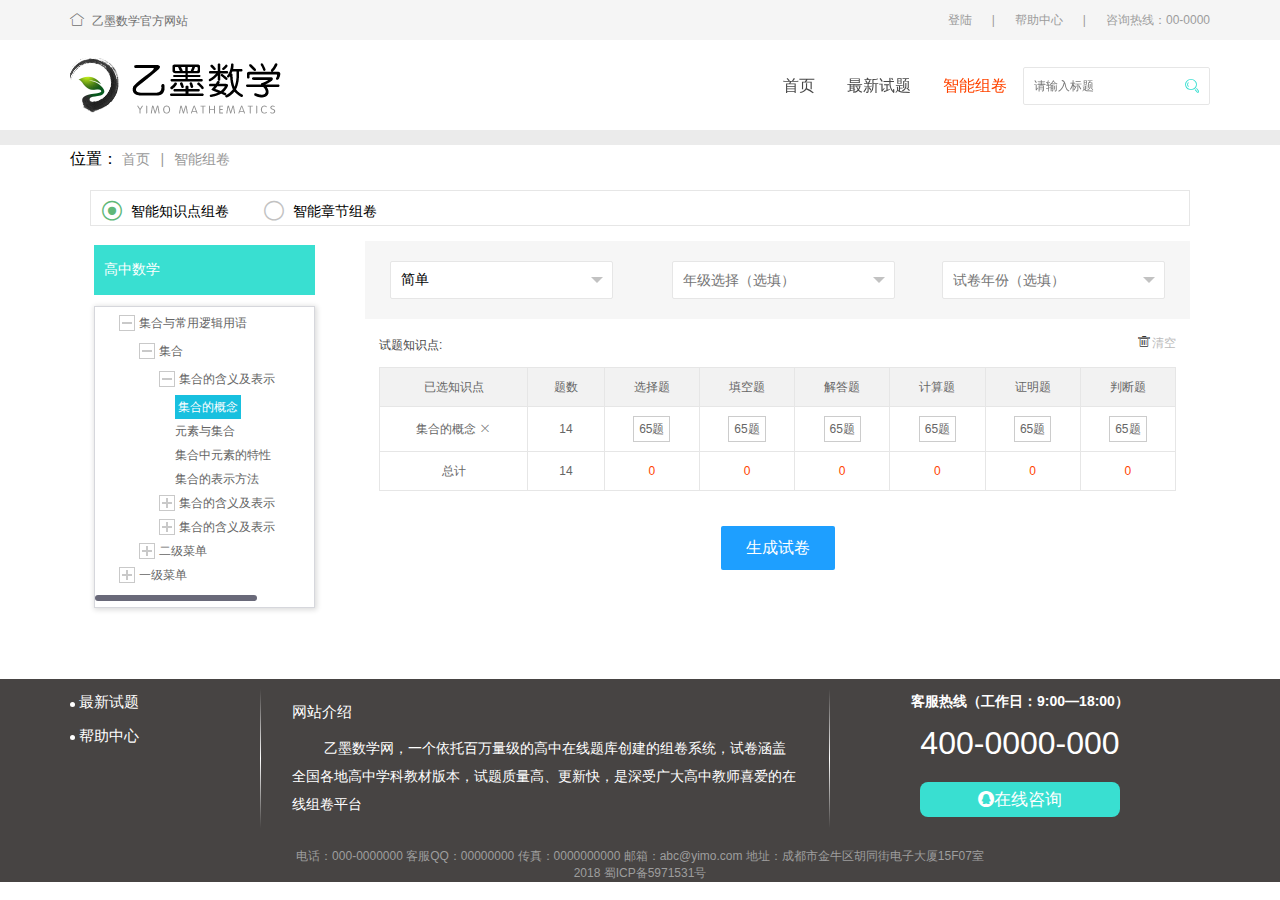
==== combination.html @ 0bcc6c5c "新增智能组卷界面，以及部分插件，css，img文件等" ====
<!DOCTYPE html>
<html lang="en">
<head>
    <meta charset="UTF-8">
    <meta name="viewport" content="width=device-width, initial-scale=1.0">
    <meta http-equiv="X-UA-Compatible" content="ie=edge">
    <title>智能组卷</title>
    <link rel="stylesheet" href="css/tree.css" />
    <link rel="stylesheet" href="layui/css/layui.css">
    <link rel="stylesheet" href="css/public.css">
    <link rel="stylesheet" href="css/combination.css">
    <link rel="shortcut icon " type="images/x-icon" href="img/index/shorticon.png">
</head>
<body>
    <div class="header"> 
        <div class="tops">
            <div class="layui-container">
                <div class="layui-row">
                    <a href="index.html" class="f-left toindex"><i class="layui-icon layui-icon-home" style="font-size:14px;margin-right:.5rem"></i>乙墨数学官方网站</a>
                    <ul class="option_list f-right">
                        <li>
                            <a href="login.html">登陆</a>
                        </li>
                        <li>|</li>
                        <li>
                            <a href="help.html">帮助中心</a>
                        </li>
                        <li>|</li>
                        <li>咨询热线：00-0000</li>
                    </ul>
                </div>
            </div>
        </div>
        <div class="head_main">
            <div class="layui-container">
                <div class="layui-row">
                    <div class="logo f-left">
                        <img src="img/index/logo.png" alt="乙墨教学" title="乙墨教学">
                    </div>
                    <div class="head_nav f-right">
                            <div class="serach f-right">
                                <input type="text" name="title" required  lay-verify="required" placeholder="请输入标题" autocomplete="off" class="layui-input">
                                <i class="layui-icon layui-icon-search ser"></i>
                            </div>
                        <ul class="f-right">
                            <li><a href="index.html">首页</a></li>
                            <li><a href="newexam.html">最新试题</a></li>
                            <li><a href="combination.html" class="nav-on">智能组卷</a></li>   
                        </ul>
                    </div>
                </div>
            </div>
        </div>
    </div>
    <div class="layui-container main_bd">
        <div>
            <span>位置：</span>
            <span class="layui-breadcrumb" lay-separator="|" id="nav" style="padding-top:10px;">
                <a href="index.html">首页</a>
                <a href="combination.html">智能组卷</a>
            </span>
        </div>
        <div class="layui-row">
            <div class="layui-col-sm12 combina_block">
                <div class="layui-form layui-form-pane">
                    <div class="layui-form-item choose_type" pane="">
                        <div class="">
                            <input type="radio" name="AI" lay-skin="primary" title="智能知识点组卷" checked="">
                            <input type="radio" name="AI" lay-skin="primary" title="智能章节组卷">
                        </div>
                    </div>
                </div>
                <div class="layui-col-sm3 trees">
                    <div class="tree_title">
                        <h3>高中数学</h3>
                    </div>
                    <div class="centent">
                        <div class="treebox scrollXY">
                            <div class="tree">
                                <ul>
                                    <!--一级菜单栏-->
                                    <li>
                                        <div class="close_menu"><span></span><a title="一级菜单">集合与常用逻辑用语</a></div>
                                        <ul>
                                            <li>
                                                <div class="close_menu"><span></span><a title="集合">集合</a></div>
                                                <ul>
                                                    <li>
                                                        <div class="close_menu"><span></span><a title="集合的含义及表示">集合的含义及表示</a></div>
                                                        <ul>
                                                            <li><a title="最后一层" class="ontree">集合的概念</a></li>
                                                            <li><a title="最后一层">元素与集合</a></li>
                                                            <li><a title="最后一层">集合中元素的特性</a></li>
                                                            <li><a title="集合的表示方法">集合的表示方法</a></li>
                                                        </ul>
                                                    </li>
                                                    <li>
                                                        <div class="close_menu"><span></span><a title="集合的含义及表示">集合的含义及表示</a></div>
                                                        <ul>
                                                            <li><a title="最后一层">集合的概念</a></li>
                                                            <li><a title="最后一层">元素与集合</a></li>
                                                            <li><a title="最后一层">集合中元素的特性</a></li>
                                                            <li><a title="集合的表示方法">集合的表示方法</a></li>
                                                        </ul>
                                                    </li>
                                                    <li>
                                                        <div class="close_menu"><span></span><a title="集合的含义及表示">集合的含义及表示</a></div>
                                                        <ul>
                                                            <li><a title="最后一层">集合的概念</a></li>
                                                            <li><a title="最后一层">元素与集合</a></li>
                                                            <li><a title="最后一层">集合中元素的特性</a></li>
                                                            <li><a title="集合的表示方法">集合的表示方法</a></li>
                                                        </ul>
                                                    </li>
                                                </ul>
                                            </li>
                                            <li>
                                                <div class="close_menu"><span></span><a title="二级菜单">二级菜单</a></div>
                                                <ul>
                                                    <li><a title="最后一层">最后一层的结构有变化最后一层的结构有变化</a></li>
                                                    <li><a title="最后一层">最后一层的结构有变化最后一层的结构有变化</a></li>
                                                    <li><a title="最后一层">最后一层的结构有变化最后一层的结构有变化</a></li>
                                                </ul>
                                            </li>
                                        </ul>
                                    </li>
                                    <!--一级菜单栏end-->
                                    <!--一级菜单栏-->
                                    <li>
                                        <div class="close_menu"><span></span><a title="一级菜单">一级菜单</a></div>
                                        <ul>
                                            <li>
                                                <div class="close_menu"><span></span><a title="二级菜单">二级菜单</a></div>
                                                <ul>
                                                    <li>
                                                        <div class="close_menu"><span></span><a title="三级菜单">三级菜单</a></div>
                                                        <ul>
                                                            <li><a title="最后一层">最后一层的结构有变化最后一层的结构有变化</a></li>
                                                            <li><a title="最后一层">最后一层的结构有变化最后一层的结构有变化</a></li>
                                                            <li><a title="最后一层">最后一层的结构有变化最后一层的结构有变化</a></li>
                                                        </ul>
                                                    </li>
                                                </ul>
                                            </li>
                                            <li>
                                                <div class="close_menu"><span></span><a title="二级菜单">二级菜单</a></div>
                                                <ul>
                                                    <li>
                                                        <div class="close_menu"><span></span><a title="三级菜单">三级菜单</a></div>
                                                        <ul>
                                                            <li><a title="最后一层">最后一层的结构有变化最后一层的结构有变化</a></li>
                                                            <li><a title="最后一层">最后一层的结构有变化最后一层的结构有变化</a></li>
                                                            <li><a title="最后一层">最后一层的结构有变化最后一层的结构有变化</a></li>
                                                        </ul>
                                                    </li>
                                                    <li>
                                                        <div class="close_menu"><span></span><a title="三级菜单">三级菜单</a></div>
                                                        <ul>
                                                            <li><a title="最后一层">最后一层的结构有变化最后一层的结构有变化</a></li>
                                                            <li><a title="最后一层">最后一层的结构有变化最后一层的结构有变化</a></li>
                                                            <li><a title="最后一层">最后一层的结构有变化最后一层的结构有变化</a></li>
                                                        </ul>
                                                    </li>
                                                </ul>
                                            </li>
                                        </ul>
                                    </li>
                                    <!--一级菜单栏end-->
                                </ul>
                            </div>
                        </div>
		            </div>
                </div>  
                <div class="layui-col-sm9">
                    <div class="select_group layui-form">
                        <div class="inlines clearfix">
                            <div class="layui-input-inline f-left">
                                <select name="quiz1">
                                <!-- <option value="">试题难度（选填）</option> -->
                                <option value="easy">简单</option>
                                <option value="normal">一般</option>
                                <option value="diff">难</option>
                                <option value="morediff">较难</option>
                                </select>
                            </div>
                            <div class="layui-input-inline mid">
                                <select name="quiz2">
                                <option value="">年级选择（选填）</option>
                                <option value="one">高一</option>
                                <option value="two">高二</option>
                                <option value="three">高三</option>
                                </select>
                            </div>
                            <div class="layui-input-inline f-right">
                                <select name="quiz3">
                                <option value="">试卷年份（选填）</option>
                                <option value="2018">2018</option>
                                <option value="2017">2017</option>
                                <option value="2016">2016</option>
                                </select>
                            </div>
                        </div>
                    </div>
                    <div class="known">
                        <div class="kwown_title">
                            <h4>试题知识点:</h4>
                            <span id="del">
                                <a class="layui-icon layui-icon-delete"></a>清空
                            </span>         
                        </div>
                        <table class="layui-table known_table">
                            <thead>
                                <tr>
                                    <th>已选知识点</th>
                                    <th>题数</th>
                                    <th>选择题</th>
                                    <th>填空题</th>
                                    <th>解答题</th>
                                    <th>计算题</th>
                                    <th>证明题</th>
                                    <th>判断题</th>
                                </tr> 
                            </thead>
                            <tbody>
                                <tr>
                                    <td>集合的概念 <i class="layui-icon layui-icon-close" style="font-size:12px" id="deletes"></i></td>
                                    <td>14</td>
                                    <td><span class="tishu">65题</span></td>
                                    <td><span class="tishu">65题</span></td>
                                    <td><span class="tishu">65题</span></td>
                                    <td><span class="tishu">65题</span></td>
                                    <td><span class="tishu">65题</span></td>
                                    <td><span class="tishu">65题</span></td>
                                </tr>
                                <tr>
                                    <td>总计</td>
                                    <td>14</td>
                                    <td><span class="tizong">0</span></td>
                                    <td><span class="tizong">0</span></td>
                                    <td><span class="tizong">0</span></td>
                                    <td><span class="tizong">0</span></td>
                                    <td><span class="tizong">0</span></td>
                                    <td><span class="tizong">0</span></td>
                                </tr>
                            </tbody>
                        </table>
                        <div class="product">
                            <button class="layui-btn layui-btn-lg layui-btn-normal" id="product_btn">生成试卷</button>
                        </div>
                    </div>
                </div>
            </div>
        </div>
    </div>
    <div class="footer">
        <div class="layui-container">
            <div class="layui-row">
                <ul class="foot_list layui-col-sm2">
                    <li>
                        <a href="newexam.html">最新试题</a>
                    </li>
                    <li>
                        <a href="">帮助中心</a>
                    </li>
                </ul>
                <div class="layui-col-sm6 web_desc">
                    <h3>网站介绍</h3>
                    <p>乙墨数学网，一个依托百万量级的高中在线题库创建的组卷系统，试卷涵盖全国各地高中学科教材版本，试题质量高、更新快，是深受广大高中教师喜爱的在线组卷平台</p>
                </div>
                <div class="layui-col-sm4 call">
                    <p class="hot_time">客服热线（工作日：9:00—18:00）</p>
                    <p class="hot_line">400-0000-000</p>
                    <button class="ask">
                        <i style="font-size:16px" class="layui-icon layui-icon-login-qq"></i>在线咨询
                    </button>
                </div>
            </div>
            <div class="layui-row copy">
                <p class="text-center color-g">
                        电话：000-0000000 客服QQ：00000000 传真：0000000000 邮箱：abc@yimo.com 地址：成都市金牛区胡同街电子大厦15F07室
                </p>
                <p class="text-center color-g">2018  蜀ICP备5971531号</p>
            </div>
        </div>
    </div>
</body>
</html>
<script type="text/javascript" src="js/jquery-2.1.4.js"></script>
<script type="text/javascript" src="js/treescroll.min.js"></script>
<script type="text/javascript" src="layui/layui.js"></script>
<script type="text/javascript" src="js/combination.js"></script>
---- css/tree.css ----
body{margin: 0;}
ul,li{list-style: none;padding: 0;margin: 0;}
.centent{
	width: 200px;
	margin: 5% auto;
	height: 300px;
	border: solid 1px #d6d7dc;
	box-shadow:1px 1px 5px 1px #DDDDDD;
}
.treebox{
	width: 100%;
	height: 300px;
	overflow: scroll;
}
.ontree{
	background-color: #18C0DF;
	padding: 5px 3px;
	color: white !important;
}
.tree a{
	color: #646464;
	height: 24px;
	line-height: 24px;
	font-size: 14px;
	overflow: hidden;
}
.tree a:hover{
	color: #18C0DF;
	cursor: pointer;
}
.tree ul{
	padding-left: 20px;
	margin-top: 4px;
}
.close_menu,.open_menu{
	overflow: hidden;
}
.close_menu span,.open_menu span{
	width: 24px;
	height: 24px;
	display: block;
	float: left;
	cursor: pointer;
	opacity: 0.5;
}
.close_menu span{
	background: url(../img/close.png) no-repeat left top;
}
.open_menu span{
	background: url(../img/open.png) no-repeat left top;
}
.close_menu span:hover,.open_menu span:hover{
	opacity: 1;
}
---- layui/css/layui.css ----
/** layui-v2.3.0 MIT License By https://www.layui.com */
 .layui-inline,img{display:inline-block;vertical-align:middle}.layui-rate,li{list-style:none}h1,h2,h3,h4,h5,h6{font-weight:400}.layui-edge,.layui-header,.layui-inline,.layui-main{position:relative}.layui-btn,.layui-edge,.layui-inline,img{vertical-align:middle}.layui-btn,.layui-disabled,.layui-icon,.layui-unselect{-webkit-user-select:none;-ms-user-select:none;-moz-user-select:none}blockquote,body,button,dd,div,dl,dt,form,h1,h2,h3,h4,h5,h6,input,li,ol,p,pre,td,textarea,th,ul{margin:0;padding:0;-webkit-tap-highlight-color:rgba(0,0,0,0)}a:active,a:hover{outline:0}img{border:none}table{border-collapse:collapse;border-spacing:0}h4,h5,h6{font-size:100%}button,input,optgroup,option,select,textarea{font-family:inherit;font-size:inherit;font-style:inherit;font-weight:inherit;outline:0}pre{white-space:pre-wrap;white-space:-moz-pre-wrap;white-space:-pre-wrap;white-space:-o-pre-wrap;word-wrap:break-word}body{line-height:24px;font:14px Helvetica Neue,Helvetica,PingFang SC,\5FAE\8F6F\96C5\9ED1,Tahoma,Arial,sans-serif}hr{height:1px;margin:10px 0;border:0;clear:both}a{color:#333;text-decoration:none}a:hover{color:#777}a cite{font-style:normal;*cursor:pointer}.layui-border-box,.layui-border-box *{box-sizing:border-box}.layui-box,.layui-box *{box-sizing:content-box}.layui-clear{clear:both;*zoom:1}.layui-clear:after{content:'\20';clear:both;*zoom:1;display:block;height:0}.layui-inline{*display:inline;*zoom:1}.layui-edge{display:inline-block;width:0;height:0;border-width:6px;border-style:dashed;border-color:transparent;overflow:hidden}.layui-edge-top{top:-4px;border-bottom-color:#999;border-bottom-style:solid}.layui-edge-right{border-left-color:#999;border-left-style:solid}.layui-edge-bottom{top:2px;border-top-color:#999;border-top-style:solid}.layui-edge-left{border-right-color:#999;border-right-style:solid}.layui-elip{text-overflow:ellipsis;overflow:hidden;white-space:nowrap}.layui-disabled,.layui-disabled:hover{color:#d2d2d2!important;cursor:not-allowed!important}.layui-circle{border-radius:100%}.layui-show{display:block!important}.layui-hide{display:none!important}@font-face{font-family:layui-icon;src:url(../font/iconfont.eot?v=230);src:url(../font/iconfont.eot?v=230#iefix) format('embedded-opentype'),url(../font/iconfont.svg?v=230#iconfont) format('svg'),url(../font/iconfont.woff?v=230) format('woff'),url(../font/iconfont.ttf?v=230) format('truetype')}.layui-icon{font-family:layui-icon!important;font-size:16px;font-style:normal;-webkit-font-smoothing:antialiased;-moz-osx-font-smoothing:grayscale}.layui-icon-reply-fill:before{content:"\e611"}.layui-icon-set-fill:before{content:"\e614"}.layui-icon-menu-fill:before{content:"\e60f"}.layui-icon-search:before{content:"\e615"}.layui-icon-share:before{content:"\e641"}.layui-icon-set-sm:before{content:"\e620"}.layui-icon-engine:before{content:"\e628"}.layui-icon-close:before{content:"\1006"}.layui-icon-close-fill:before{content:"\1007"}.layui-icon-chart-screen:before{content:"\e629"}.layui-icon-star:before{content:"\e600"}.layui-icon-circle-dot:before{content:"\e617"}.layui-icon-chat:before{content:"\e606"}.layui-icon-release:before{content:"\e609"}.layui-icon-list:before{content:"\e60a"}.layui-icon-chart:before{content:"\e62c"}.layui-icon-ok-circle:before{content:"\1005"}.layui-icon-layim-theme:before{content:"\e61b"}.layui-icon-table:before{content:"\e62d"}.layui-icon-right:before{content:"\e602"}.layui-icon-left:before{content:"\e603"}.layui-icon-cart-simple:before{content:"\e698"}.layui-icon-face-cry:before{content:"\e69c"}.layui-icon-face-smile:before{content:"\e6af"}.layui-icon-survey:before{content:"\e6b2"}.layui-icon-tree:before{content:"\e62e"}.layui-icon-upload-circle:before{content:"\e62f"}.layui-icon-add-circle:before{content:"\e61f"}.layui-icon-download-circle:before{content:"\e601"}.layui-icon-templeate-1:before{content:"\e630"}.layui-icon-util:before{content:"\e631"}.layui-icon-face-surprised:before{content:"\e664"}.layui-icon-edit:before{content:"\e642"}.layui-icon-speaker:before{content:"\e645"}.layui-icon-down:before{content:"\e61a"}.layui-icon-file:before{content:"\e621"}.layui-icon-layouts:before{content:"\e632"}.layui-icon-rate-half:before{content:"\e6c9"}.layui-icon-add-circle-fine:before{content:"\e608"}.layui-icon-prev-circle:before{content:"\e633"}.layui-icon-read:before{content:"\e705"}.layui-icon-404:before{content:"\e61c"}.layui-icon-carousel:before{content:"\e634"}.layui-icon-help:before{content:"\e607"}.layui-icon-code-circle:before{content:"\e635"}.layui-icon-water:before{content:"\e636"}.layui-icon-username:before{content:"\e66f"}.layui-icon-find-fill:before{content:"\e670"}.layui-icon-about:before{content:"\e60b"}.layui-icon-location:before{content:"\e715"}.layui-icon-up:before{content:"\e619"}.layui-icon-pause:before{content:"\e651"}.layui-icon-date:before{content:"\e637"}.layui-icon-layim-uploadfile:before{content:"\e61d"}.layui-icon-delete:before{content:"\e640"}.layui-icon-play:before{content:"\e652"}.layui-icon-top:before{content:"\e604"}.layui-icon-friends:before{content:"\e612"}.layui-icon-refresh-3:before{content:"\e9aa"}.layui-icon-ok:before{content:"\e605"}.layui-icon-layer:before{content:"\e638"}.layui-icon-face-smile-fine:before{content:"\e60c"}.layui-icon-dollar:before{content:"\e659"}.layui-icon-group:before{content:"\e613"}.layui-icon-layim-download:before{content:"\e61e"}.layui-icon-picture-fine:before{content:"\e60d"}.layui-icon-link:before{content:"\e64c"}.layui-icon-diamond:before{content:"\e735"}.layui-icon-log:before{content:"\e60e"}.layui-icon-rate-solid:before{content:"\e67a"}.layui-icon-fonts-del:before{content:"\e64f"}.layui-icon-unlink:before{content:"\e64d"}.layui-icon-fonts-clear:before{content:"\e639"}.layui-icon-triangle-r:before{content:"\e623"}.layui-icon-circle:before{content:"\e63f"}.layui-icon-radio:before{content:"\e643"}.layui-icon-align-center:before{content:"\e647"}.layui-icon-align-right:before{content:"\e648"}.layui-icon-align-left:before{content:"\e649"}.layui-icon-loading-1:before{content:"\e63e"}.layui-icon-return:before{content:"\e65c"}.layui-icon-fonts-strong:before{content:"\e62b"}.layui-icon-upload:before{content:"\e67c"}.layui-icon-dialogue:before{content:"\e63a"}.layui-icon-video:before{content:"\e6ed"}.layui-icon-headset:before{content:"\e6fc"}.layui-icon-cellphone-fine:before{content:"\e63b"}.layui-icon-add-1:before{content:"\e654"}.layui-icon-face-smile-b:before{content:"\e650"}.layui-icon-fonts-html:before{content:"\e64b"}.layui-icon-form:before{content:"\e63c"}.layui-icon-cart:before{content:"\e657"}.layui-icon-camera-fill:before{content:"\e65d"}.layui-icon-tabs:before{content:"\e62a"}.layui-icon-fonts-code:before{content:"\e64e"}.layui-icon-fire:before{content:"\e756"}.layui-icon-set:before{content:"\e716"}.layui-icon-fonts-u:before{content:"\e646"}.layui-icon-triangle-d:before{content:"\e625"}.layui-icon-tips:before{content:"\e702"}.layui-icon-picture:before{content:"\e64a"}.layui-icon-more-vertical:before{content:"\e671"}.layui-icon-flag:before{content:"\e66c"}.layui-icon-loading:before{content:"\e63d"}.layui-icon-fonts-i:before{content:"\e644"}.layui-icon-refresh-1:before{content:"\e666"}.layui-icon-rmb:before{content:"\e65e"}.layui-icon-home:before{content:"\e68e"}.layui-icon-user:before{content:"\e770"}.layui-icon-notice:before{content:"\e667"}.layui-icon-login-weibo:before{content:"\e675"}.layui-icon-voice:before{content:"\e688"}.layui-icon-upload-drag:before{content:"\e681"}.layui-icon-login-qq:before{content:"\e676"}.layui-icon-snowflake:before{content:"\e6b1"}.layui-icon-file-b:before{content:"\e655"}.layui-icon-template:before{content:"\e663"}.layui-icon-auz:before{content:"\e672"}.layui-icon-console:before{content:"\e665"}.layui-icon-app:before{content:"\e653"}.layui-icon-prev:before{content:"\e65a"}.layui-icon-website:before{content:"\e7ae"}.layui-icon-next:before{content:"\e65b"}.layui-icon-component:before{content:"\e857"}.layui-icon-more:before{content:"\e65f"}.layui-icon-login-wechat:before{content:"\e677"}.layui-icon-shrink-right:before{content:"\e668"}.layui-icon-spread-left:before{content:"\e66b"}.layui-icon-camera:before{content:"\e660"}.layui-icon-note:before{content:"\e66e"}.layui-icon-refresh:before{content:"\e669"}.layui-icon-female:before{content:"\e661"}.layui-icon-male:before{content:"\e662"}.layui-icon-password:before{content:"\e673"}.layui-icon-senior:before{content:"\e674"}.layui-icon-theme:before{content:"\e66a"}.layui-icon-tread:before{content:"\e6c5"}.layui-icon-praise:before{content:"\e6c6"}.layui-icon-star-fill:before{content:"\e658"}.layui-icon-rate:before{content:"\e67b"}.layui-icon-template-1:before{content:"\e656"}.layui-icon-vercode:before{content:"\e679"}.layui-icon-cellphone:before{content:"\e678"}.layui-icon-screen-full:before{content:"\e622"}.layui-icon-screen-restore:before{content:"\e758"}.layui-main{width:1140px;margin:0 auto}.layui-header{z-index:1000;height:60px}.layui-header a:hover{transition:all .5s;-webkit-transition:all .5s}.layui-side{position:fixed;left:0;top:0;bottom:0;z-index:999;width:200px;overflow-x:hidden}.layui-side-scroll{position:relative;width:220px;height:100%;overflow-x:hidden}.layui-body{position:absolute;left:200px;right:0;top:0;bottom:0;z-index:998;width:auto;overflow:hidden;overflow-y:auto;box-sizing:border-box}.layui-layout-body{overflow:hidden}.layui-layout-admin .layui-header{background-color:#23262E}.layui-layout-admin .layui-side{top:60px;width:200px;overflow-x:hidden}.layui-layout-admin .layui-body{top:60px;bottom:44px}.layui-layout-admin .layui-main{width:auto;margin:0 15px}.layui-layout-admin .layui-footer{position:fixed;left:200px;right:0;bottom:0;height:44px;line-height:44px;padding:0 15px;background-color:#eee}.layui-layout-admin .layui-logo{position:absolute;left:0;top:0;width:200px;height:100%;line-height:60px;text-align:center;color:#009688;font-size:16px}.layui-layout-admin .layui-header .layui-nav{background:0 0}.layui-layout-left{position:absolute!important;left:200px;top:0}.layui-layout-right{position:absolute!important;right:0;top:0}.layui-container{position:relative;margin:0 auto;padding:0 15px;box-sizing:border-box}.layui-fluid{position:relative;margin:0 auto;padding:0 15px}.layui-row:after,.layui-row:before{content:'';display:block;clear:both}.layui-col-lg1,.layui-col-lg10,.layui-col-lg11,.layui-col-lg12,.layui-col-lg2,.layui-col-lg3,.layui-col-lg4,.layui-col-lg5,.layui-col-lg6,.layui-col-lg7,.layui-col-lg8,.layui-col-lg9,.layui-col-md1,.layui-col-md10,.layui-col-md11,.layui-col-md12,.layui-col-md2,.layui-col-md3,.layui-col-md4,.layui-col-md5,.layui-col-md6,.layui-col-md7,.layui-col-md8,.layui-col-md9,.layui-col-sm1,.layui-col-sm10,.layui-col-sm11,.layui-col-sm12,.layui-col-sm2,.layui-col-sm3,.layui-col-sm4,.layui-col-sm5,.layui-col-sm6,.layui-col-sm7,.layui-col-sm8,.layui-col-sm9,.layui-col-xs1,.layui-col-xs10,.layui-col-xs11,.layui-col-xs12,.layui-col-xs2,.layui-col-xs3,.layui-col-xs4,.layui-col-xs5,.layui-col-xs6,.layui-col-xs7,.layui-col-xs8,.layui-col-xs9{position:relative;display:block;box-sizing:border-box}.layui-col-xs1,.layui-col-xs10,.layui-col-xs11,.layui-col-xs12,.layui-col-xs2,.layui-col-xs3,.layui-col-xs4,.layui-col-xs5,.layui-col-xs6,.layui-col-xs7,.layui-col-xs8,.layui-col-xs9{float:left}.layui-col-xs1{width:8.33333333%}.layui-col-xs2{width:16.66666667%}.layui-col-xs3{width:25%}.layui-col-xs4{width:33.33333333%}.layui-col-xs5{width:41.66666667%}.layui-col-xs6{width:50%}.layui-col-xs7{width:58.33333333%}.layui-col-xs8{width:66.66666667%}.layui-col-xs9{width:75%}.layui-col-xs10{width:83.33333333%}.layui-col-xs11{width:91.66666667%}.layui-col-xs12{width:100%}.layui-col-xs-offset1{margin-left:8.33333333%}.layui-col-xs-offset2{margin-left:16.66666667%}.layui-col-xs-offset3{margin-left:25%}.layui-col-xs-offset4{margin-left:33.33333333%}.layui-col-xs-offset5{margin-left:41.66666667%}.layui-col-xs-offset6{margin-left:50%}.layui-col-xs-offset7{margin-left:58.33333333%}.layui-col-xs-offset8{margin-left:66.66666667%}.layui-col-xs-offset9{margin-left:75%}.layui-col-xs-offset10{margin-left:83.33333333%}.layui-col-xs-offset11{margin-left:91.66666667%}.layui-col-xs-offset12{margin-left:100%}@media screen and (max-width:768px){.layui-hide-xs{display:none!important}.layui-show-xs-block{display:block!important}.layui-show-xs-inline{display:inline!important}.layui-show-xs-inline-block{display:inline-block!important}}@media screen and (min-width:768px){.layui-container{width:750px}.layui-hide-sm{display:none!important}.layui-show-sm-block{display:block!important}.layui-show-sm-inline{display:inline!important}.layui-show-sm-inline-block{display:inline-block!important}.layui-col-sm1,.layui-col-sm10,.layui-col-sm11,.layui-col-sm12,.layui-col-sm2,.layui-col-sm3,.layui-col-sm4,.layui-col-sm5,.layui-col-sm6,.layui-col-sm7,.layui-col-sm8,.layui-col-sm9{float:left}.layui-col-sm1{width:8.33333333%}.layui-col-sm2{width:16.66666667%}.layui-col-sm3{width:25%}.layui-col-sm4{width:33.33333333%}.layui-col-sm5{width:41.66666667%}.layui-col-sm6{width:50%}.layui-col-sm7{width:58.33333333%}.layui-col-sm8{width:66.66666667%}.layui-col-sm9{width:75%}.layui-col-sm10{width:83.33333333%}.layui-col-sm11{width:91.66666667%}.layui-col-sm12{width:100%}.layui-col-sm-offset1{margin-left:8.33333333%}.layui-col-sm-offset2{margin-left:16.66666667%}.layui-col-sm-offset3{margin-left:25%}.layui-col-sm-offset4{margin-left:33.33333333%}.layui-col-sm-offset5{margin-left:41.66666667%}.layui-col-sm-offset6{margin-left:50%}.layui-col-sm-offset7{margin-left:58.33333333%}.layui-col-sm-offset8{margin-left:66.66666667%}.layui-col-sm-offset9{margin-left:75%}.layui-col-sm-offset10{margin-left:83.33333333%}.layui-col-sm-offset11{margin-left:91.66666667%}.layui-col-sm-offset12{margin-left:100%}}@media screen and (min-width:992px){.layui-container{width:970px}.layui-hide-md{display:none!important}.layui-show-md-block{display:block!important}.layui-show-md-inline{display:inline!important}.layui-show-md-inline-block{display:inline-block!important}.layui-col-md1,.layui-col-md10,.layui-col-md11,.layui-col-md12,.layui-col-md2,.layui-col-md3,.layui-col-md4,.layui-col-md5,.layui-col-md6,.layui-col-md7,.layui-col-md8,.layui-col-md9{float:left}.layui-col-md1{width:8.33333333%}.layui-col-md2{width:16.66666667%}.layui-col-md3{width:25%}.layui-col-md4{width:33.33333333%}.layui-col-md5{width:41.66666667%}.layui-col-md6{width:50%}.layui-col-md7{width:58.33333333%}.layui-col-md8{width:66.66666667%}.layui-col-md9{width:75%}.layui-col-md10{width:83.33333333%}.layui-col-md11{width:91.66666667%}.layui-col-md12{width:100%}.layui-col-md-offset1{margin-left:8.33333333%}.layui-col-md-offset2{margin-left:16.66666667%}.layui-col-md-offset3{margin-left:25%}.layui-col-md-offset4{margin-left:33.33333333%}.layui-col-md-offset5{margin-left:41.66666667%}.layui-col-md-offset6{margin-left:50%}.layui-col-md-offset7{margin-left:58.33333333%}.layui-col-md-offset8{margin-left:66.66666667%}.layui-col-md-offset9{margin-left:75%}.layui-col-md-offset10{margin-left:83.33333333%}.layui-col-md-offset11{margin-left:91.66666667%}.layui-col-md-offset12{margin-left:100%}}@media screen and (min-width:1200px){.layui-container{width:1170px}.layui-hide-lg{display:none!important}.layui-show-lg-block{display:block!important}.layui-show-lg-inline{display:inline!important}.layui-show-lg-inline-block{display:inline-block!important}.layui-col-lg1,.layui-col-lg10,.layui-col-lg11,.layui-col-lg12,.layui-col-lg2,.layui-col-lg3,.layui-col-lg4,.layui-col-lg5,.layui-col-lg6,.layui-col-lg7,.layui-col-lg8,.layui-col-lg9{float:left}.layui-col-lg1{width:8.33333333%}.layui-col-lg2{width:16.66666667%}.layui-col-lg3{width:25%}.layui-col-lg4{width:33.33333333%}.layui-col-lg5{width:41.66666667%}.layui-col-lg6{width:50%}.layui-col-lg7{width:58.33333333%}.layui-col-lg8{width:66.66666667%}.layui-col-lg9{width:75%}.layui-col-lg10{width:83.33333333%}.layui-col-lg11{width:91.66666667%}.layui-col-lg12{width:100%}.layui-col-lg-offset1{margin-left:8.33333333%}.layui-col-lg-offset2{margin-left:16.66666667%}.layui-col-lg-offset3{margin-left:25%}.layui-col-lg-offset4{margin-left:33.33333333%}.layui-col-lg-offset5{margin-left:41.66666667%}.layui-col-lg-offset6{margin-left:50%}.layui-col-lg-offset7{margin-left:58.33333333%}.layui-col-lg-offset8{margin-left:66.66666667%}.layui-col-lg-offset9{margin-left:75%}.layui-col-lg-offset10{margin-left:83.33333333%}.layui-col-lg-offset11{margin-left:91.66666667%}.layui-col-lg-offset12{margin-left:100%}}.layui-col-space1{margin:-.5px}.layui-col-space1>*{padding:.5px}.layui-col-space3{margin:-1.5px}.layui-col-space3>*{padding:1.5px}.layui-col-space5{margin:-2.5px}.layui-col-space5>*{padding:2.5px}.layui-col-space8{margin:-3.5px}.layui-col-space8>*{padding:3.5px}.layui-col-space10{margin:-5px}.layui-col-space10>*{padding:5px}.layui-col-space12{margin:-6px}.layui-col-space12>*{padding:6px}.layui-col-space15{margin:-7.5px}.layui-col-space15>*{padding:7.5px}.layui-col-space18{margin:-9px}.layui-col-space18>*{padding:9px}.layui-col-space20{margin:-10px}.layui-col-space20>*{padding:10px}.layui-col-space22{margin:-11px}.layui-col-space22>*{padding:11px}.layui-col-space25{margin:-12.5px}.layui-col-space25>*{padding:12.5px}.layui-col-space30{margin:-15px}.layui-col-space30>*{padding:15px}.layui-btn,.layui-input,.layui-select,.layui-textarea,.layui-upload-button{outline:0;-webkit-appearance:none;transition:all .3s;-webkit-transition:all .3s;box-sizing:border-box}.layui-elem-quote{margin-bottom:10px;padding:15px;line-height:22px;border-left:5px solid #009688;border-radius:0 2px 2px 0;background-color:#f2f2f2}.layui-quote-nm{border-style:solid;border-width:1px 1px 1px 5px;background:0 0}.layui-elem-field{margin-bottom:10px;padding:0;border-width:1px;border-style:solid}.layui-elem-field legend{margin-left:20px;padding:0 10px;font-size:20px;font-weight:300}.layui-field-title{margin:10px 0 20px;border-width:1px 0 0}.layui-field-box{padding:10px 15px}.layui-field-title .layui-field-box{padding:10px 0}.layui-progress{position:relative;height:6px;border-radius:20px;background-color:#e2e2e2}.layui-progress-bar{position:absolute;left:0;top:0;width:0;max-width:100%;height:6px;border-radius:20px;text-align:right;background-color:#5FB878;transition:all .3s;-webkit-transition:all .3s}.layui-progress-big,.layui-progress-big .layui-progress-bar{height:18px;line-height:18px}.layui-progress-text{position:relative;top:-20px;line-height:18px;font-size:12px;color:#666}.layui-progress-big .layui-progress-text{position:static;padding:0 10px;color:#fff}.layui-collapse{border-width:1px;border-style:solid;border-radius:2px}.layui-colla-content,.layui-colla-item{border-top-width:1px;border-top-style:solid}.layui-colla-item:first-child{border-top:none}.layui-colla-title{position:relative;height:42px;line-height:42px;padding:0 15px 0 35px;color:#333;background-color:#f2f2f2;cursor:pointer;font-size:14px;overflow:hidden}.layui-colla-content{display:none;padding:10px 15px;line-height:22px;color:#666}.layui-colla-icon{position:absolute;left:15px;top:0;font-size:14px}.layui-card-body,.layui-card-header,.layui-form-label,.layui-form-mid,.layui-form-select,.layui-input-block,.layui-input-inline,.layui-textarea{position:relative}.layui-card{margin-bottom:15px;border-radius:2px;background-color:#fff;box-shadow:0 1px 2px 0 rgba(0,0,0,.05)}.layui-card:last-child{margin-bottom:0}.layui-card-header{height:42px;line-height:42px;padding:0 15px;border-bottom:1px solid #f6f6f6;color:#333;border-radius:2px 2px 0 0;font-size:14px}.layui-bg-black,.layui-bg-blue,.layui-bg-cyan,.layui-bg-green,.layui-bg-orange,.layui-bg-red{color:#fff!important}.layui-card-body{padding:10px 15px;line-height:24px}.layui-card-body[pad15]{padding:15px}.layui-card-body[pad20]{padding:20px}.layui-card-body .layui-table{margin:5px 0}.layui-card .layui-tab{margin:0}.layui-panel-window{position:relative;padding:15px;border-radius:0;border-top:5px solid #E6E6E6;background-color:#fff}.layui-bg-red{background-color:#FF5722!important}.layui-bg-orange{background-color:#FFB800!important}.layui-bg-green{background-color:#009688!important}.layui-bg-cyan{background-color:#2F4056!important}.layui-bg-blue{background-color:#1E9FFF!important}.layui-bg-black{background-color:#393D49!important}.layui-bg-gray{background-color:#eee!important;color:#666!important}.layui-badge-rim,.layui-colla-content,.layui-colla-item,.layui-collapse,.layui-elem-field,.layui-form-pane .layui-form-item[pane],.layui-form-pane .layui-form-label,.layui-input,.layui-layedit,.layui-layedit-tool,.layui-quote-nm,.layui-select,.layui-tab-bar,.layui-tab-card,.layui-tab-title,.layui-tab-title .layui-this:after,.layui-textarea{border-color:#e6e6e6}.layui-timeline-item:before,hr{background-color:#e6e6e6}.layui-text{line-height:22px;font-size:14px;color:#666}.layui-text h1,.layui-text h2,.layui-text h3{font-weight:500;color:#333}.layui-text h1{font-size:30px}.layui-text h2{font-size:24px}.layui-text h3{font-size:18px}.layui-text a:not(.layui-btn){color:#01AAED}.layui-text a:not(.layui-btn):hover{text-decoration:underline}.layui-text ul{padding:5px 0 5px 15px}.layui-text ul li{margin-top:5px;list-style-type:disc}.layui-text em,.layui-word-aux{color:#999!important;padding:0 5px!important}.layui-btn{display:inline-block;height:38px;line-height:38px;padding:0 18px;background-color:#009688;color:#fff;white-space:nowrap;text-align:center;font-size:14px;border:none;border-radius:2px;cursor:pointer}.layui-btn:hover{opacity:.8;filter:alpha(opacity=80);color:#fff}.layui-btn:active{opacity:1;filter:alpha(opacity=100)}.layui-btn+.layui-btn{margin-left:10px}.layui-btn-container{font-size:0}.layui-btn-container .layui-btn{margin-right:10px;margin-bottom:10px}.layui-btn-container .layui-btn+.layui-btn{margin-left:0}.layui-table .layui-btn-container .layui-btn{margin-bottom:9px}.layui-btn-radius{border-radius:100px}.layui-btn .layui-icon{margin-right:3px;font-size:18px;vertical-align:bottom;vertical-align:middle\9}.layui-btn-primary{border:1px solid #C9C9C9;background-color:#fff;color:#555}.layui-btn-primary:hover{border-color:#009688;color:#333}.layui-btn-normal{background-color:#1E9FFF}.layui-btn-warm{background-color:#FFB800}.layui-btn-danger{background-color:#FF5722}.layui-btn-disabled,.layui-btn-disabled:active,.layui-btn-disabled:hover{border:1px solid #e6e6e6;background-color:#FBFBFB;color:#C9C9C9;cursor:not-allowed;opacity:1}.layui-btn-lg{height:44px;line-height:44px;padding:0 25px;font-size:16px}.layui-btn-sm{height:30px;line-height:30px;padding:0 10px;font-size:12px}.layui-btn-sm i{font-size:16px!important}.layui-btn-xs{height:22px;line-height:22px;padding:0 5px;font-size:12px}.layui-btn-xs i{font-size:14px!important}.layui-btn-group{display:inline-block;vertical-align:middle;font-size:0}.layui-btn-group .layui-btn{margin-left:0!important;margin-right:0!important;border-left:1px solid rgba(255,255,255,.5);border-radius:0}.layui-btn-group .layui-btn-primary{border-left:none}.layui-btn-group .layui-btn-primary:hover{border-color:#C9C9C9;color:#009688}.layui-btn-group .layui-btn:first-child{border-left:none;border-radius:2px 0 0 2px}.layui-btn-group .layui-btn-primary:first-child{border-left:1px solid #c9c9c9}.layui-btn-group .layui-btn:last-child{border-radius:0 2px 2px 0}.layui-btn-group .layui-btn+.layui-btn{margin-left:0}.layui-btn-group+.layui-btn-group{margin-left:10px}.layui-btn-fluid{width:100%}.layui-input,.layui-select,.layui-textarea{height:38px;line-height:1.3;line-height:38px\9;border-width:1px;border-style:solid;background-color:#fff;border-radius:2px}.layui-input::-webkit-input-placeholder,.layui-select::-webkit-input-placeholder,.layui-textarea::-webkit-input-placeholder{line-height:1.3}.layui-input,.layui-textarea{display:block;width:100%;padding-left:10px}.layui-input:hover,.layui-textarea:hover{border-color:#D2D2D2!important}.layui-input:focus,.layui-textarea:focus{border-color:#C9C9C9!important}.layui-textarea{min-height:100px;height:auto;line-height:20px;padding:6px 10px;resize:vertical}.layui-select{padding:0 10px}.layui-form input[type=checkbox],.layui-form input[type=radio],.layui-form select{display:none}.layui-form [lay-ignore]{display:initial}.layui-form-item{margin-bottom:15px;clear:both;*zoom:1}.layui-form-item:after{content:'\20';clear:both;*zoom:1;display:block;height:0}.layui-form-label{float:left;display:block;padding:9px 15px;width:80px;font-weight:400;line-height:20px;text-align:right}.layui-form-label-col{display:block;float:none;padding:9px 0;line-height:20px;text-align:left}.layui-form-item .layui-inline{margin-bottom:5px;margin-right:10px}.layui-input-block{margin-left:110px;min-height:36px}.layui-input-inline{display:inline-block;vertical-align:middle}.layui-form-item .layui-input-inline{float:left;width:190px;margin-right:10px}.layui-form-text .layui-input-inline{width:auto}.layui-form-mid{float:left;display:block;padding:9px 0!important;line-height:20px;margin-right:10px}.layui-form-danger+.layui-form-select .layui-input,.layui-form-danger:focus{border-color:#FF5722!important}.layui-form-select .layui-input{padding-right:30px;cursor:pointer}.layui-form-select .layui-edge{position:absolute;right:10px;top:50%;margin-top:-3px;cursor:pointer;border-width:6px;border-top-color:#c2c2c2;border-top-style:solid;transition:all .3s;-webkit-transition:all .3s}.layui-form-select dl{display:none;position:absolute;left:0;top:42px;padding:5px 0;z-index:999;min-width:100%;border:1px solid #d2d2d2;max-height:300px;overflow-y:auto;background-color:#fff;border-radius:2px;box-shadow:0 2px 4px rgba(0,0,0,.12);box-sizing:border-box}.layui-form-select dl dd,.layui-form-select dl dt{padding:0 10px;line-height:36px;white-space:nowrap;overflow:hidden;text-overflow:ellipsis}.layui-form-select dl dt{font-size:12px;color:#999}.layui-form-select dl dd{cursor:pointer}.layui-form-select dl dd:hover{background-color:#f2f2f2}.layui-form-select .layui-select-group dd{padding-left:20px}.layui-form-select dl dd.layui-select-tips{padding-left:10px!important;color:#999}.layui-form-select dl dd.layui-this{background-color:#5FB878;color:#fff}.layui-form-checkbox,.layui-form-select dl dd.layui-disabled{background-color:#fff}.layui-form-selected dl{display:block}.layui-form-checkbox,.layui-form-checkbox *,.layui-form-switch{display:inline-block;vertical-align:middle}.layui-form-selected .layui-edge{margin-top:-9px;-webkit-transform:rotate(180deg);transform:rotate(180deg);margin-top:-3px\9}:root .layui-form-selected .layui-edge{margin-top:-9px\0/IE9}.layui-form-selectup dl{top:auto;bottom:42px}.layui-select-none{margin:5px 0;text-align:center;color:#999}.layui-select-disabled .layui-disabled{border-color:#eee!important}.layui-select-disabled .layui-edge{border-top-color:#d2d2d2}.layui-form-checkbox{position:relative;height:30px;line-height:30px;margin-right:10px;padding-right:30px;cursor:pointer;font-size:0;-webkit-transition:.1s linear;transition:.1s linear;box-sizing:border-box}.layui-form-checkbox span{padding:0 10px;height:100%;font-size:14px;border-radius:2px 0 0 2px;background-color:#d2d2d2;color:#fff;overflow:hidden;white-space:nowrap;text-overflow:ellipsis}.layui-form-checkbox:hover span{background-color:#c2c2c2}.layui-form-checkbox i{position:absolute;right:0;top:0;width:30px;height:28px;border:1px solid #d2d2d2;border-left:none;border-radius:0 2px 2px 0;color:#fff;font-size:20px;text-align:center}.layui-form-checkbox:hover i{border-color:#c2c2c2;color:#c2c2c2}.layui-form-checked,.layui-form-checked:hover{border-color:#5FB878}.layui-form-checked span,.layui-form-checked:hover span{background-color:#5FB878}.layui-form-checked i,.layui-form-checked:hover i{color:#5FB878}.layui-form-item .layui-form-checkbox{margin-top:4px}.layui-form-checkbox[lay-skin=primary]{height:auto!important;line-height:normal!important;border:none!important;margin-right:0;padding-right:0;background:0 0}.layui-form-checkbox[lay-skin=primary] span{float:right;padding-right:15px;line-height:18px;background:0 0;color:#666}.layui-form-checkbox[lay-skin=primary] i{position:relative;top:0;width:16px;height:16px;line-height:16px;border:1px solid #d2d2d2;font-size:12px;border-radius:2px;background-color:#fff;-webkit-transition:.1s linear;transition:.1s linear}.layui-form-checkbox[lay-skin=primary]:hover i{border-color:#5FB878;color:#fff}.layui-form-checked[lay-skin=primary] i{border-color:#5FB878;background-color:#5FB878;color:#fff}.layui-checkbox-disbaled[lay-skin=primary] span{background:0 0!important;color:#c2c2c2}.layui-checkbox-disbaled[lay-skin=primary]:hover i{border-color:#d2d2d2}.layui-form-item .layui-form-checkbox[lay-skin=primary]{margin-top:10px}.layui-form-switch{position:relative;height:22px;line-height:22px;min-width:35px;padding:0 5px;margin-top:8px;border:1px solid #d2d2d2;border-radius:20px;cursor:pointer;background-color:#fff;-webkit-transition:.1s linear;transition:.1s linear}.layui-form-switch i{position:absolute;left:5px;top:3px;width:16px;height:16px;border-radius:20px;background-color:#d2d2d2;-webkit-transition:.1s linear;transition:.1s linear}.layui-form-switch em{position:relative;top:0;width:25px;margin-left:21px;padding:0!important;text-align:center!important;color:#999!important;font-style:normal!important;font-size:12px}.layui-form-onswitch{border-color:#5FB878;background-color:#5FB878}.layui-checkbox-disbaled,.layui-checkbox-disbaled i{border-color:#e2e2e2!important}.layui-form-onswitch i{left:100%;margin-left:-21px;background-color:#fff}.layui-form-onswitch em{margin-left:5px;margin-right:21px;color:#fff!important}.layui-checkbox-disbaled span{background-color:#e2e2e2!important}.layui-checkbox-disbaled:hover i{color:#fff!important}[lay-radio]{display:none}.layui-form-radio,.layui-form-radio *{display:inline-block;vertical-align:middle}.layui-form-radio{line-height:28px;margin:6px 10px 0 0;padding-right:10px;cursor:pointer;font-size:0}.layui-form-radio *{font-size:14px}.layui-form-radio>i{margin-right:8px;font-size:22px;color:#c2c2c2}.layui-form-radio>i:hover,.layui-form-radioed>i{color:#5FB878}.layui-radio-disbaled>i{color:#e2e2e2!important}.layui-form-pane .layui-form-label{width:110px;padding:8px 15px;height:38px;line-height:20px;border-width:1px;border-style:solid;border-radius:2px 0 0 2px;text-align:center;background-color:#FBFBFB;overflow:hidden;white-space:nowrap;text-overflow:ellipsis;box-sizing:border-box}.layui-form-pane .layui-input-inline{margin-left:-1px}.layui-form-pane .layui-input-block{margin-left:110px;left:-1px}.layui-form-pane .layui-input{border-radius:0 2px 2px 0}.layui-form-pane .layui-form-text .layui-form-label{float:none;width:100%;border-radius:2px;box-sizing:border-box;text-align:left}.layui-form-pane .layui-form-text .layui-input-inline{display:block;margin:0;top:-1px;clear:both}.layui-form-pane .layui-form-text .layui-input-block{margin:0;left:0;top:-1px}.layui-form-pane .layui-form-text .layui-textarea{min-height:100px;border-radius:0 0 2px 2px}.layui-form-pane .layui-form-checkbox{margin:4px 0 4px 10px}.layui-form-pane .layui-form-radio,.layui-form-pane .layui-form-switch{margin-top:6px;margin-left:10px}.layui-form-pane .layui-form-item[pane]{position:relative;border-width:1px;border-style:solid}.layui-form-pane .layui-form-item[pane] .layui-form-label{position:absolute;left:0;top:0;height:100%;border-width:0 1px 0 0}.layui-form-pane .layui-form-item[pane] .layui-input-inline{margin-left:110px}@media screen and (max-width:450px){.layui-form-item .layui-form-label{text-overflow:ellipsis;overflow:hidden;white-space:nowrap}.layui-form-item .layui-inline{display:block;margin-right:0;margin-bottom:20px;clear:both}.layui-form-item .layui-inline:after{content:'\20';clear:both;display:block;height:0}.layui-form-item .layui-input-inline{display:block;float:none;left:-3px;width:auto;margin:0 0 10px 112px}.layui-form-item .layui-input-inline+.layui-form-mid{margin-left:110px;top:-5px;padding:0}.layui-form-item .layui-form-checkbox{margin-right:5px;margin-bottom:5px}}.layui-layedit{border-width:1px;border-style:solid;border-radius:2px}.layui-layedit-tool{padding:3px 5px;border-bottom-width:1px;border-bottom-style:solid;font-size:0}.layedit-tool-fixed{position:fixed;top:0;border-top:1px solid #e2e2e2}.layui-layedit-tool .layedit-tool-mid,.layui-layedit-tool .layui-icon{display:inline-block;vertical-align:middle;text-align:center;font-size:14px}.layui-layedit-tool .layui-icon{position:relative;width:32px;height:30px;line-height:30px;margin:3px 5px;color:#777;cursor:pointer;border-radius:2px}.layui-layedit-tool .layui-icon:hover{color:#393D49}.layui-layedit-tool .layui-icon:active{color:#000}.layui-layedit-tool .layedit-tool-active{background-color:#e2e2e2;color:#000}.layui-layedit-tool .layui-disabled,.layui-layedit-tool .layui-disabled:hover{color:#d2d2d2;cursor:not-allowed}.layui-layedit-tool .layedit-tool-mid{width:1px;height:18px;margin:0 10px;background-color:#d2d2d2}.layedit-tool-html{width:50px!important;font-size:30px!important}.layedit-tool-b,.layedit-tool-code,.layedit-tool-help{font-size:16px!important}.layedit-tool-d,.layedit-tool-face,.layedit-tool-image,.layedit-tool-unlink{font-size:18px!important}.layedit-tool-image input{position:absolute;font-size:0;left:0;top:0;width:100%;height:100%;opacity:.01;filter:Alpha(opacity=1);cursor:pointer}.layui-layedit-iframe iframe{display:block;width:100%}#LAY_layedit_code{overflow:hidden}.layui-laypage{display:inline-block;*display:inline;*zoom:1;vertical-align:middle;margin:10px 0;font-size:0}.layui-laypage>a:first-child,.layui-laypage>a:first-child em{border-radius:2px 0 0 2px}.layui-laypage>a:last-child,.layui-laypage>a:last-child em{border-radius:0 2px 2px 0}.layui-laypage>:first-child{margin-left:0!important}.layui-laypage>:last-child{margin-right:0!important}.layui-laypage a,.layui-laypage button,.layui-laypage input,.layui-laypage select,.layui-laypage span{border:1px solid #e2e2e2}.layui-laypage a,.layui-laypage span{display:inline-block;*display:inline;*zoom:1;vertical-align:middle;padding:0 15px;height:28px;line-height:28px;margin:0 -1px 5px 0;background-color:#fff;color:#333;font-size:12px}.layui-laypage a:hover{color:#009688}.layui-laypage em{font-style:normal}.layui-laypage .layui-laypage-spr{color:#999;font-weight:700}.layui-laypage a{text-decoration:none}.layui-laypage .layui-laypage-curr{position:relative}.layui-laypage .layui-laypage-curr em{position:relative;color:#fff}.layui-laypage .layui-laypage-curr .layui-laypage-em{position:absolute;left:-1px;top:-1px;padding:1px;width:100%;height:100%;background-color:#009688}.layui-laypage-em{border-radius:2px}.layui-laypage-next em,.layui-laypage-prev em{font-family:Sim sun;font-size:16px}.layui-laypage .layui-laypage-count,.layui-laypage .layui-laypage-limits,.layui-laypage .layui-laypage-refresh,.layui-laypage .layui-laypage-skip{margin-left:10px;margin-right:10px;padding:0;border:none}.layui-laypage .layui-laypage-limits,.layui-laypage .layui-laypage-refresh{vertical-align:top}.layui-laypage .layui-laypage-refresh i{font-size:18px;cursor:pointer}.layui-laypage select{height:22px;padding:3px;border-radius:2px;cursor:pointer}.layui-laypage .layui-laypage-skip{height:30px;line-height:30px;color:#999}.layui-laypage button,.layui-laypage input{height:30px;line-height:30px;border-radius:2px;vertical-align:top;background-color:#fff;box-sizing:border-box}.layui-laypage input{display:inline-block;width:40px;margin:0 10px;padding:0 3px;text-align:center}.layui-laypage input:focus,.layui-laypage select:focus{border-color:#009688!important}.layui-laypage button{margin-left:10px;padding:0 10px;cursor:pointer}.layui-table,.layui-table-view{margin:10px 0}.layui-flow-more{margin:10px 0;text-align:center;color:#999;font-size:14px}.layui-flow-more a{height:32px;line-height:32px}.layui-flow-more a *{display:inline-block;vertical-align:top}.layui-flow-more a cite{padding:0 20px;border-radius:3px;background-color:#eee;color:#333;font-style:normal}.layui-flow-more a cite:hover{opacity:.8}.layui-flow-more a i{font-size:30px;color:#737383}.layui-table{width:100%;background-color:#fff;color:#666}.layui-table tr{transition:all .3s;-webkit-transition:all .3s}.layui-table th{text-align:left;font-weight:400}.layui-table tbody tr:hover,.layui-table thead tr,.layui-table-click,.layui-table-header,.layui-table-hover,.layui-table-mend,.layui-table-patch,.layui-table-tool,.layui-table[lay-even] tr:nth-child(even){background-color:#f2f2f2}.layui-table td,.layui-table th,.layui-table-fixed-r,.layui-table-header,.layui-table-page,.layui-table-tips-main,.layui-table-tool,.layui-table-view,.layui-table[lay-skin=line],.layui-table[lay-skin=row]{border-width:1px;border-style:solid;border-color:#e6e6e6}.layui-table td,.layui-table th{position:relative;padding:9px 15px;min-height:20px;line-height:20px;font-size:14px}.layui-table[lay-skin=line] td,.layui-table[lay-skin=line] th{border-width:0 0 1px}.layui-table[lay-skin=row] td,.layui-table[lay-skin=row] th{border-width:0 1px 0 0}.layui-table[lay-skin=nob] td,.layui-table[lay-skin=nob] th{border:none}.layui-table img{max-width:100px}.layui-table[lay-size=lg] td,.layui-table[lay-size=lg] th{padding:15px 30px}.layui-table-view .layui-table[lay-size=lg] .layui-table-cell{height:40px;line-height:40px}.layui-table[lay-size=sm] td,.layui-table[lay-size=sm] th{font-size:12px;padding:5px 10px}.layui-table-view .layui-table[lay-size=sm] .layui-table-cell{height:20px;line-height:20px}.layui-table[lay-data]{display:none}.layui-table-box,.layui-table-view{position:relative;overflow:hidden}.layui-table-view .layui-table{position:relative;width:auto;margin:0}.layui-table-body,.layui-table-header .layui-table,.layui-table-page{margin-bottom:-1px}.layui-table-view .layui-table[lay-skin=line]{border-width:0 1px 0 0}.layui-table-view .layui-table[lay-skin=row]{border-width:0 0 1px}.layui-table-view .layui-table td,.layui-table-view .layui-table th{padding:5px 0;border-top:none;border-left:none}.layui-table-view .layui-table td{cursor:default}.layui-table-view .layui-form-checkbox[lay-skin=primary] i{width:18px;height:18px}.layui-table-header{border-width:0 0 1px;overflow:hidden}.layui-table-sort{width:10px;height:20px;margin-left:5px;cursor:pointer!important}.layui-table-sort .layui-edge{position:absolute;left:5px;border-width:5px}.layui-table-sort .layui-table-sort-asc{top:4px;border-top:none;border-bottom-style:solid;border-bottom-color:#b2b2b2}.layui-table-sort .layui-table-sort-asc:hover{border-bottom-color:#666}.layui-table-sort .layui-table-sort-desc{bottom:4px;border-bottom:none;border-top-style:solid;border-top-color:#b2b2b2}.layui-table-sort .layui-table-sort-desc:hover{border-top-color:#666}.layui-table-sort[lay-sort=asc] .layui-table-sort-asc{border-bottom-color:#000}.layui-table-sort[lay-sort=desc] .layui-table-sort-desc{border-top-color:#000}.layui-table-cell{height:28px;line-height:28px;padding:0 15px;position:relative;overflow:hidden;text-overflow:ellipsis;white-space:nowrap;box-sizing:border-box}.layui-table-cell .layui-form-checkbox[lay-skin=primary],.layui-table-cell .layui-form-radio[lay-skin=primary]{top:-1px;vertical-align:middle}.layui-table-cell .layui-form-radio{padding-right:0}.layui-table-cell .layui-form-radio>i{margin-right:0}.layui-table-cell .layui-table-link{color:#01AAED}.laytable-cell-checkbox,.laytable-cell-numbers,.laytable-cell-radio,.laytable-cell-space{padding:0;text-align:center}.layui-table-body{position:relative;overflow:auto;margin-right:-1px}.layui-table-body .layui-none{line-height:40px;text-align:center;color:#999}.layui-table-fixed{position:absolute;left:0;top:0}.layui-table-fixed .layui-table-body{overflow:hidden}.layui-table-fixed-l{box-shadow:0 -1px 8px rgba(0,0,0,.08)}.layui-table-fixed-r{left:auto;right:-1px;border-width:0 0 0 1px;box-shadow:-1px 0 8px rgba(0,0,0,.08)}.layui-table-fixed-r .layui-table-header{position:relative;overflow:visible}.layui-table-mend{position:absolute;right:-49px;top:0;height:100%;width:50px}.layui-table-tool{position:relative;width:100%;height:50px;line-height:30px;padding:10px 15px;border-width:0 0 1px}.layui-table-page{position:relative;width:100%;padding:7px 7px 0;border-width:1px 0 0;height:41px;font-size:12px}.layui-table-page>div{height:26px}.layui-table-page .layui-laypage{margin:0}.layui-table-page .layui-laypage a,.layui-table-page .layui-laypage span{height:26px;line-height:26px;margin-bottom:10px;border:none;background:0 0}.layui-table-page .layui-laypage a,.layui-table-page .layui-laypage span.layui-laypage-curr{padding:0 12px}.layui-table-page .layui-laypage span{margin-left:0;padding:0}.layui-table-page .layui-laypage .layui-laypage-prev{margin-left:-7px!important}.layui-table-page .layui-laypage .layui-laypage-curr .layui-laypage-em{left:0;top:0;padding:0}.layui-table-page .layui-laypage button,.layui-table-page .layui-laypage input{height:26px;line-height:26px}.layui-table-page .layui-laypage input{width:40px}.layui-table-page .layui-laypage button{padding:0 10px}.layui-table-page select{height:18px}.layui-table-view select[lay-ignore]{display:inline-block}.layui-table-patch .layui-table-cell{padding:0;width:30px}.layui-table-edit{position:absolute;left:0;top:0;width:100%;height:100%;padding:0 14px 1px;border-radius:0;box-shadow:1px 1px 20px rgba(0,0,0,.15)}.layui-table-edit:focus{border-color:#5FB878!important}select.layui-table-edit{padding:0 0 0 10px;border-color:#C9C9C9}.layui-table-view .layui-form-checkbox,.layui-table-view .layui-form-radio,.layui-table-view .layui-form-switch{top:0;margin:0;box-sizing:content-box}.layui-table-view .layui-form-checkbox{top:-1px;height:26px;line-height:26px}body .layui-table-tips .layui-layer-content{background:0 0;padding:0;box-shadow:0 1px 6px rgba(0,0,0,.1)}.layui-table-tips-main{margin:-44px 0 0 -1px;max-height:150px;padding:8px 15px;font-size:14px;overflow-y:scroll;background-color:#fff;color:#333}.layui-table-tips-c{position:absolute;right:-3px;top:-12px;width:18px;height:18px;padding:3px;text-align:center;font-weight:700;border-radius:100%;font-size:14px;cursor:pointer;background-color:#666}.layui-table-tips-c:hover{background-color:#999}.layui-upload-file{display:none!important;opacity:.01;filter:Alpha(opacity=1)}.layui-upload-drag,.layui-upload-form,.layui-upload-wrap{display:inline-block}.layui-upload-list{margin:10px 0}.layui-upload-choose{padding:0 10px;color:#999}.layui-upload-drag{position:relative;padding:30px;border:1px dashed #e2e2e2;background-color:#fff;text-align:center;cursor:pointer;color:#999}.layui-upload-drag .layui-icon{font-size:50px;color:#009688}.layui-upload-drag[lay-over]{border-color:#009688}.layui-upload-iframe{position:absolute;width:0;height:0;border:0;visibility:hidden}.layui-upload-wrap{position:relative;vertical-align:middle}.layui-upload-wrap .layui-upload-file{display:block!important;position:absolute;left:0;top:0;z-index:10;font-size:100px;width:100%;height:100%;opacity:.01;filter:Alpha(opacity=1);cursor:pointer}.layui-rate,.layui-rate *{display:inline-block;vertical-align:middle}.layui-rate{padding:10px 5px 10px 0;font-size:0}.layui-rate li i.layui-icon{font-size:20px;color:#FFB800;margin-right:5px;transition:all .3s;-webkit-transition:all .3s}.layui-rate li i:hover{cursor:pointer;transform:scale(1.12);-webkit-transform:scale(1.12)}.layui-rate[readonly] li i:hover{cursor:default;transform:scale(1)}.layui-code{position:relative;margin:10px 0;padding:15px;line-height:20px;border:1px solid #ddd;border-left-width:6px;background-color:#F2F2F2;color:#333;font-family:Courier New;font-size:12px}.layui-tree{line-height:26px}.layui-tree li{text-overflow:ellipsis;overflow:hidden;white-space:nowrap}.layui-tree li .layui-tree-spread,.layui-tree li a{display:inline-block;vertical-align:top;height:26px;*display:inline;*zoom:1;cursor:pointer}.layui-tree li a{font-size:0}.layui-tree li a i{font-size:16px}.layui-tree li a cite{padding:0 6px;font-size:14px;font-style:normal}.layui-tree li i{padding-left:6px;color:#333;-moz-user-select:none}.layui-tree li .layui-tree-check{font-size:13px}.layui-tree li .layui-tree-check:hover{color:#009E94}.layui-tree li ul{display:none;margin-left:20px}.layui-tree li .layui-tree-enter{line-height:24px;border:1px dotted #000}.layui-tree-drag{display:none;position:absolute;left:-666px;top:-666px;background-color:#f2f2f2;padding:5px 10px;border:1px dotted #000;white-space:nowrap}.layui-tree-drag i{padding-right:5px}.layui-nav{position:relative;padding:0 20px;background-color:#393D49;color:#fff;border-radius:2px;font-size:0;box-sizing:border-box}.layui-nav *{font-size:14px}.layui-nav .layui-nav-item{position:relative;display:inline-block;*display:inline;*zoom:1;vertical-align:middle;line-height:60px}.layui-nav .layui-nav-item a{display:block;padding:0 20px;color:#fff;color:rgba(255,255,255,.7);transition:all .3s;-webkit-transition:all .3s}.layui-nav .layui-this:after,.layui-nav-bar,.layui-nav-tree .layui-nav-itemed:after{position:absolute;left:0;top:0;width:0;height:5px;background-color:#5FB878;transition:all .2s;-webkit-transition:all .2s}.layui-nav-bar{z-index:1000}.layui-nav .layui-nav-item a:hover,.layui-nav .layui-this a{color:#fff}.layui-nav .layui-this:after{content:'';top:auto;bottom:0;width:100%}.layui-nav-img{width:30px;height:30px;margin-right:10px;border-radius:50%}.layui-nav .layui-nav-more{content:'';width:0;height:0;border-style:solid dashed dashed;border-color:#fff transparent transparent;overflow:hidden;cursor:pointer;transition:all .2s;-webkit-transition:all .2s;position:absolute;top:50%;right:3px;margin-top:-3px;border-width:6px;border-top-color:rgba(255,255,255,.7)}.layui-nav .layui-nav-mored,.layui-nav-itemed>a .layui-nav-more{margin-top:-9px;border-style:dashed dashed solid;border-color:transparent transparent #fff}.layui-nav-child{display:none;position:absolute;left:0;top:65px;min-width:100%;line-height:36px;padding:5px 0;box-shadow:0 2px 4px rgba(0,0,0,.12);border:1px solid #d2d2d2;background-color:#fff;z-index:100;border-radius:2px;white-space:nowrap}.layui-nav .layui-nav-child a{color:#333}.layui-nav .layui-nav-child a:hover{background-color:#f2f2f2;color:#000}.layui-nav-child dd{position:relative}.layui-nav .layui-nav-child dd.layui-this a,.layui-nav-child dd.layui-this{background-color:#5FB878;color:#fff}.layui-nav-child dd.layui-this:after{display:none}.layui-nav-tree{width:200px;padding:0}.layui-nav-tree .layui-nav-item{display:block;width:100%;line-height:45px}.layui-nav-tree .layui-nav-item a{position:relative;height:45px;line-height:45px;text-overflow:ellipsis;overflow:hidden;white-space:nowrap}.layui-nav-tree .layui-nav-item a:hover{background-color:#4E5465}.layui-nav-tree .layui-nav-bar{width:5px;height:0;background-color:#009688}.layui-nav-tree .layui-nav-child dd.layui-this,.layui-nav-tree .layui-nav-child dd.layui-this a,.layui-nav-tree .layui-this,.layui-nav-tree .layui-this>a,.layui-nav-tree .layui-this>a:hover{background-color:#009688;color:#fff}.layui-nav-tree .layui-this:after{display:none}.layui-nav-itemed>a,.layui-nav-tree .layui-nav-title a,.layui-nav-tree .layui-nav-title a:hover{color:#fff!important}.layui-nav-tree .layui-nav-child{position:relative;z-index:0;top:0;border:none;box-shadow:none}.layui-nav-tree .layui-nav-child a{height:40px;line-height:40px;color:#fff;color:rgba(255,255,255,.7)}.layui-nav-tree .layui-nav-child,.layui-nav-tree .layui-nav-child a:hover{background:0 0;color:#fff}.layui-nav-tree .layui-nav-more{right:10px}.layui-nav-itemed>.layui-nav-child{display:block;padding:0;background-color:rgba(0,0,0,.3)!important}.layui-nav-itemed>.layui-nav-child>.layui-this>.layui-nav-child{display:block}.layui-nav-side{position:fixed;top:0;bottom:0;left:0;overflow-x:hidden;z-index:999}.layui-bg-blue .layui-nav-bar,.layui-bg-blue .layui-nav-itemed:after,.layui-bg-blue .layui-this:after{background-color:#93D1FF}.layui-bg-blue .layui-nav-child dd.layui-this{background-color:#1E9FFF}.layui-bg-blue .layui-nav-itemed>a,.layui-nav-tree.layui-bg-blue .layui-nav-title a,.layui-nav-tree.layui-bg-blue .layui-nav-title a:hover{background-color:#007DDB!important}.layui-breadcrumb{visibility:hidden;font-size:0}.layui-breadcrumb>*{font-size:14px}.layui-breadcrumb a{color:#999!important}.layui-breadcrumb a:hover{color:#5FB878!important}.layui-breadcrumb a cite{color:#666;font-style:normal}.layui-breadcrumb span[lay-separator]{margin:0 10px;color:#999}.layui-tab{margin:10px 0;text-align:left!important}.layui-tab[overflow]>.layui-tab-title{overflow:hidden}.layui-tab-title{position:relative;left:0;height:40px;white-space:nowrap;font-size:0;border-bottom-width:1px;border-bottom-style:solid;transition:all .2s;-webkit-transition:all .2s}.layui-tab-title li{display:inline-block;*display:inline;*zoom:1;vertical-align:middle;font-size:14px;transition:all .2s;-webkit-transition:all .2s;position:relative;line-height:40px;min-width:65px;padding:0 15px;text-align:center;cursor:pointer}.layui-tab-title li a{display:block}.layui-tab-title .layui-this{color:#000}.layui-tab-title .layui-this:after{position:absolute;left:0;top:0;content:'';width:100%;height:41px;border-width:1px;border-style:solid;border-bottom-color:#fff;border-radius:2px 2px 0 0;box-sizing:border-box;pointer-events:none}.layui-tab-bar{position:absolute;right:0;top:0;z-index:10;width:30px;height:39px;line-height:39px;border-width:1px;border-style:solid;border-radius:2px;text-align:center;background-color:#fff;cursor:pointer}.layui-tab-bar .layui-icon{position:relative;display:inline-block;top:3px;transition:all .3s;-webkit-transition:all .3s}.layui-tab-item{display:none}.layui-tab-more{padding-right:30px;height:auto!important;white-space:normal!important}.layui-tab-more li.layui-this:after{border-bottom-color:#e2e2e2;border-radius:2px}.layui-tab-more .layui-tab-bar .layui-icon{top:-2px;top:3px\9;-webkit-transform:rotate(180deg);transform:rotate(180deg)}:root .layui-tab-more .layui-tab-bar .layui-icon{top:-2px\0/IE9}.layui-tab-content{padding:10px}.layui-tab-title li .layui-tab-close{position:relative;display:inline-block;width:18px;height:18px;line-height:20px;margin-left:8px;top:1px;text-align:center;font-size:14px;color:#c2c2c2;transition:all .2s;-webkit-transition:all .2s}.layui-tab-title li .layui-tab-close:hover{border-radius:2px;background-color:#FF5722;color:#fff}.layui-tab-brief>.layui-tab-title .layui-this{color:#009688}.layui-tab-brief>.layui-tab-more li.layui-this:after,.layui-tab-brief>.layui-tab-title .layui-this:after{border:none;border-radius:0;border-bottom:2px solid #5FB878}.layui-tab-brief[overflow]>.layui-tab-title .layui-this:after{top:-1px}.layui-tab-card{border-width:1px;border-style:solid;border-radius:2px;box-shadow:0 2px 5px 0 rgba(0,0,0,.1)}.layui-tab-card>.layui-tab-title{background-color:#f2f2f2}.layui-tab-card>.layui-tab-title li{margin-right:-1px;margin-left:-1px}.layui-tab-card>.layui-tab-title .layui-this{background-color:#fff}.layui-tab-card>.layui-tab-title .layui-this:after{border-top:none;border-width:1px;border-bottom-color:#fff}.layui-tab-card>.layui-tab-title .layui-tab-bar{height:40px;line-height:40px;border-radius:0;border-top:none;border-right:none}.layui-tab-card>.layui-tab-more .layui-this{background:0 0;color:#5FB878}.layui-tab-card>.layui-tab-more .layui-this:after{border:none}.layui-timeline{padding-left:5px}.layui-timeline-item{position:relative;padding-bottom:20px}.layui-timeline-axis{position:absolute;left:-5px;top:0;z-index:10;width:20px;height:20px;line-height:20px;background-color:#fff;color:#5FB878;border-radius:50%;text-align:center;cursor:pointer}.layui-timeline-axis:hover{color:#FF5722}.layui-timeline-item:before{content:'';position:absolute;left:5px;top:0;z-index:0;width:1px;height:100%}.layui-timeline-item:last-child:before{display:none}.layui-timeline-item:first-child:before{display:block}.layui-timeline-content{padding-left:25px}.layui-timeline-title{position:relative;margin-bottom:10px}.layui-badge,.layui-badge-dot,.layui-badge-rim{position:relative;display:inline-block;padding:0 6px;font-size:12px;text-align:center;background-color:#FF5722;color:#fff;border-radius:2px}.layui-badge{height:18px;line-height:18px}.layui-badge-dot{width:8px;height:8px;padding:0;border-radius:50%}.layui-badge-rim{height:18px;line-height:18px;border-width:1px;border-style:solid;background-color:#fff;color:#666}.layui-btn .layui-badge,.layui-btn .layui-badge-dot{margin-left:5px}.layui-nav .layui-badge,.layui-nav .layui-badge-dot{position:absolute;top:50%;margin:-8px 6px 0}.layui-tab-title .layui-badge,.layui-tab-title .layui-badge-dot{left:5px;top:-2px}.layui-carousel{position:relative;left:0;top:0;background-color:#f8f8f8}.layui-carousel>[carousel-item]{position:relative;width:100%;height:100%;overflow:hidden}.layui-carousel>[carousel-item]:before{position:absolute;content:'\e63d';left:50%;top:50%;width:100px;line-height:20px;margin:-10px 0 0 -50px;text-align:center;color:#c2c2c2;font-family:layui-icon!important;font-size:30px;font-style:normal;-webkit-font-smoothing:antialiased;-moz-osx-font-smoothing:grayscale}.layui-carousel>[carousel-item]>*{display:none;position:absolute;left:0;top:0;width:100%;height:100%;background-color:#f8f8f8;transition-duration:.3s;-webkit-transition-duration:.3s}.layui-carousel-updown>*{-webkit-transition:.3s ease-in-out up;transition:.3s ease-in-out up}.layui-carousel-arrow{display:none\9;opacity:0;position:absolute;left:10px;top:50%;margin-top:-18px;width:36px;height:36px;line-height:36px;text-align:center;font-size:20px;border:0;border-radius:50%;background-color:rgba(0,0,0,.2);color:#fff;-webkit-transition-duration:.3s;transition-duration:.3s;cursor:pointer}.layui-carousel-arrow[lay-type=add]{left:auto!important;right:10px}.layui-carousel:hover .layui-carousel-arrow[lay-type=add],.layui-carousel[lay-arrow=always] .layui-carousel-arrow[lay-type=add]{right:20px}.layui-carousel[lay-arrow=always] .layui-carousel-arrow{opacity:1;left:20px}.layui-carousel[lay-arrow=none] .layui-carousel-arrow{display:none}.layui-carousel-arrow:hover,.layui-carousel-ind ul:hover{background-color:rgba(0,0,0,.35)}.layui-carousel:hover .layui-carousel-arrow{display:block\9;opacity:1;left:20px}.layui-carousel-ind{position:relative;top:-35px;width:100%;line-height:0!important;text-align:center;font-size:0}.layui-carousel[lay-indicator=outside]{margin-bottom:30px}.layui-carousel[lay-indicator=outside] .layui-carousel-ind{top:10px}.layui-carousel[lay-indicator=outside] .layui-carousel-ind ul{background-color:rgba(0,0,0,.5)}.layui-carousel[lay-indicator=none] .layui-carousel-ind{display:none}.layui-carousel-ind ul{display:inline-block;padding:5px;background-color:rgba(0,0,0,.2);border-radius:10px;-webkit-transition-duration:.3s;transition-duration:.3s}.layui-carousel-ind li{display:inline-block;width:10px;height:10px;margin:0 3px;font-size:14px;background-color:#e2e2e2;background-color:rgba(255,255,255,.5);border-radius:50%;cursor:pointer;-webkit-transition-duration:.3s;transition-duration:.3s}.layui-carousel-ind li:hover{background-color:rgba(255,255,255,.7)}.layui-carousel-ind li.layui-this{background-color:#fff}.layui-carousel>[carousel-item]>.layui-carousel-next,.layui-carousel>[carousel-item]>.layui-carousel-prev,.layui-carousel>[carousel-item]>.layui-this{display:block}.layui-carousel>[carousel-item]>.layui-this{left:0}.layui-carousel>[carousel-item]>.layui-carousel-prev{left:-100%}.layui-carousel>[carousel-item]>.layui-carousel-next{left:100%}.layui-carousel>[carousel-item]>.layui-carousel-next.layui-carousel-left,.layui-carousel>[carousel-item]>.layui-carousel-prev.layui-carousel-right{left:0}.layui-carousel>[carousel-item]>.layui-this.layui-carousel-left{left:-100%}.layui-carousel>[carousel-item]>.layui-this.layui-carousel-right{left:100%}.layui-carousel[lay-anim=updown] .layui-carousel-arrow{left:50%!important;top:20px;margin:0 0 0 -18px}.layui-carousel[lay-anim=updown]>[carousel-item]>*,.layui-carousel[lay-anim=fade]>[carousel-item]>*{left:0!important}.layui-carousel[lay-anim=updown] .layui-carousel-arrow[lay-type=add]{top:auto!important;bottom:20px}.layui-carousel[lay-anim=updown] .layui-carousel-ind{position:absolute;top:50%;right:20px;width:auto;height:auto}.layui-carousel[lay-anim=updown] .layui-carousel-ind ul{padding:3px 5px}.layui-carousel[lay-anim=updown] .layui-carousel-ind li{display:block;margin:6px 0}.layui-carousel[lay-anim=updown]>[carousel-item]>.layui-this{top:0}.layui-carousel[lay-anim=updown]>[carousel-item]>.layui-carousel-prev{top:-100%}.layui-carousel[lay-anim=updown]>[carousel-item]>.layui-carousel-next{top:100%}.layui-carousel[lay-anim=updown]>[carousel-item]>.layui-carousel-next.layui-carousel-left,.layui-carousel[lay-anim=updown]>[carousel-item]>.layui-carousel-prev.layui-carousel-right{top:0}.layui-carousel[lay-anim=updown]>[carousel-item]>.layui-this.layui-carousel-left{top:-100%}.layui-carousel[lay-anim=updown]>[carousel-item]>.layui-this.layui-carousel-right{top:100%}.layui-carousel[lay-anim=fade]>[carousel-item]>.layui-carousel-next,.layui-carousel[lay-anim=fade]>[carousel-item]>.layui-carousel-prev{opacity:0}.layui-carousel[lay-anim=fade]>[carousel-item]>.layui-carousel-next.layui-carousel-left,.layui-carousel[lay-anim=fade]>[carousel-item]>.layui-carousel-prev.layui-carousel-right{opacity:1}.layui-carousel[lay-anim=fade]>[carousel-item]>.layui-this.layui-carousel-left,.layui-carousel[lay-anim=fade]>[carousel-item]>.layui-this.layui-carousel-right{opacity:0}.layui-fixbar{position:fixed;right:15px;bottom:15px;z-index:9999}.layui-fixbar li{width:50px;height:50px;line-height:50px;margin-bottom:1px;text-align:center;cursor:pointer;font-size:30px;background-color:#9F9F9F;color:#fff;border-radius:2px;opacity:.95}.layui-fixbar li:hover{opacity:.85}.layui-fixbar li:active{opacity:1}.layui-fixbar .layui-fixbar-top{display:none;font-size:40px}body .layui-util-face{border:none;background:0 0}body .layui-util-face .layui-layer-content{padding:0;background-color:#fff;color:#666;box-shadow:none}.layui-util-face .layui-layer-TipsG{display:none}.layui-util-face ul{position:relative;width:372px;padding:10px;border:1px solid #D9D9D9;background-color:#fff;box-shadow:0 0 20px rgba(0,0,0,.2)}.layui-util-face ul li{cursor:pointer;float:left;border:1px solid #e8e8e8;height:22px;width:26px;overflow:hidden;margin:-1px 0 0 -1px;padding:4px 2px;text-align:center}.layui-util-face ul li:hover{position:relative;z-index:2;border:1px solid #eb7350;background:#fff9ec}.layui-anim{-webkit-animation-duration:.3s;animation-duration:.3s;-webkit-animation-fill-mode:both;animation-fill-mode:both}.layui-anim.layui-icon{display:inline-block}.layui-anim-loop{-webkit-animation-iteration-count:infinite;animation-iteration-count:infinite}.layui-trans,.layui-trans a{transition:all .3s;-webkit-transition:all .3s}@-webkit-keyframes layui-rotate{from{-webkit-transform:rotate(0)}to{-webkit-transform:rotate(360deg)}}@keyframes layui-rotate{from{transform:rotate(0)}to{transform:rotate(360deg)}}.layui-anim-rotate{-webkit-animation-name:layui-rotate;animation-name:layui-rotate;-webkit-animation-duration:1s;animation-duration:1s;-webkit-animation-timing-function:linear;animation-timing-function:linear}@-webkit-keyframes layui-up{from{-webkit-transform:translate3d(0,100%,0);opacity:.3}to{-webkit-transform:translate3d(0,0,0);opacity:1}}@keyframes layui-up{from{transform:translate3d(0,100%,0);opacity:.3}to{transform:translate3d(0,0,0);opacity:1}}.layui-anim-up{-webkit-animation-name:layui-up;animation-name:layui-up}@-webkit-keyframes layui-upbit{from{-webkit-transform:translate3d(0,30px,0);opacity:.3}to{-webkit-transform:translate3d(0,0,0);opacity:1}}@keyframes layui-upbit{from{transform:translate3d(0,30px,0);opacity:.3}to{transform:translate3d(0,0,0);opacity:1}}.layui-anim-upbit{-webkit-animation-name:layui-upbit;animation-name:layui-upbit}@-webkit-keyframes layui-scale{0%{opacity:.3;-webkit-transform:scale(.5)}100%{opacity:1;-webkit-transform:scale(1)}}@keyframes layui-scale{0%{opacity:.3;-ms-transform:scale(.5);transform:scale(.5)}100%{opacity:1;-ms-transform:scale(1);transform:scale(1)}}.layui-anim-scale{-webkit-animation-name:layui-scale;animation-name:layui-scale}@-webkit-keyframes layui-scale-spring{0%{opacity:.5;-webkit-transform:scale(.5)}80%{opacity:.8;-webkit-transform:scale(1.1)}100%{opacity:1;-webkit-transform:scale(1)}}@keyframes layui-scale-spring{0%{opacity:.5;transform:scale(.5)}80%{opacity:.8;transform:scale(1.1)}100%{opacity:1;transform:scale(1)}}.layui-anim-scaleSpring{-webkit-animation-name:layui-scale-spring;animation-name:layui-scale-spring}@-webkit-keyframes layui-fadein{0%{opacity:0}100%{opacity:1}}@keyframes layui-fadein{0%{opacity:0}100%{opacity:1}}.layui-anim-fadein{-webkit-animation-name:layui-fadein;animation-name:layui-fadein}@-webkit-keyframes layui-fadeout{0%{opacity:1}100%{opacity:0}}@keyframes layui-fadeout{0%{opacity:1}100%{opacity:0}}.layui-anim-fadeout{-webkit-animation-name:layui-fadeout;animation-name:layui-fadeout}
---- css/public.css ----
*{
	padding: 0;
	margin: 0;
	box-sizing: border-box;
	text-decoration: none;
	list-style: none;
	font-weight: normal;
	font-style: normal;
}
/*栅格系统*/
.col-1 {width: 8.33%;}
.col-2 {width: 16.66%;}
.col-3 {width: 25%;}
.col-4 {width: 33.33%;}
.col-5 {width: 41.66%;}
.col-6 {width: 50%;}
.col-7 {width: 58.33%;}
.col-8 {width: 66.66%;}
.col-9 {width: 75%;}
.col-10 {width: 83.33%;}
.col-11 {width: 91.66%;}
.col-12 {width: 100%;}

a,i,span,em,img,input,textarea,select{
	display: inline-block;
}
img{
	border: none;
}
input,textarea{
	outline: none;
}
textarea{
	resize: none;
}

/*弹性盒子*/
.flex{
	display: flex;
}
.flex-s{
	display: flex;
	align-items: flex-start;
}
.flex-c{
	display: flex;
	align-items: center;
}
.flex-e{
	display: flex;
	align-items: flex-end;
}
.s-between{
	display: flex;
	justify-content: space-between;
}
.s-round{
	display: flex;
	justify-content: space-around;
}
.f-wrap{
	display: flex;
	flex-wrap: wrap;
}

/*浮动*/
.f-left{
	float: left;
}
.f-right{
	float: right;
}
.clearfix::after{
	display: block;
	content: "";
	clear: both;
}
.clear{
	display: block;
	clear: both;
}
/*单行溢出隐藏*/
.elp{
	overflow: hidden;
	text-overflow: ellipsis;
	white-space: nowrap;
}

/*媒体查询*/
@media screen and (min-width: 320px){
	body,html{
		font-size: 12px;
	}
}
@media screen and (min-width: 360px){
	body,html{
		font-size: 13px;
	}
}
@media screen and (min-width: 375px){
	body,html{
		font-size: 14px;
	}
}
@media screen and (min-width: 414px){
	body,html{
		font-size: 15px;
	}
}
@media screen and (min-width: 768px){
	body,html{
		font-size: 16px;
	}
}

.hide{
	display: none;
}
.show{
	display: inline-block;
}
.m-auto{
	margin: 0 auto;
}
.text-center{
	text-align: center;
}

.fix{
	position: fixed;
}
.color-o{
    color: #f47e00;
}
.color-r{
    color: #ff5858;
}
.color-g{
    color: #9e9e9e;
}
.footer{
	background: #474443;
	margin-top: 36px;
}
.foot_list li{
	margin: 14px 0;
}
.foot_list li::before{
	display: inline-block;
	content: '';
	width: 5px;
	height: 5px;
	background: #fff;
	border-radius: 50%;
}
.foot_list li a{
	font-size: 15px;
	color: #fff;
	vertical-align: middle;
	font-weight: 500;
}
.color-w{
	color: #fff;
}
.web_desc{
	padding: 0 32px 10px;
	margin-top: 10px;
	position: relative;
}
.web_desc::before,.web_desc::after{
	display: inline-block;
	content: '';
	width: 1px;
	height: 100%;
	position: absolute;
	top: 0;
	background: #fff;
	background: linear-gradient(to bottom,#474443,#fff,#474443)
}
.web_desc::before{
	left: 0;
}
.web_desc::after{
	right: 0;
}
.web_desc h3{
	color: #fff;
	line-height: 3em;
	font-size: 15px;
}
.web_desc p{
	text-indent: 2rem;
	color: #fff;
	line-height: 2em;
	font-size: 14px;
}
.call{
	color: #fff;
	text-align: center;
	padding: 0 32px;
}
.hot_time{
	font-size: 14px;
	font-weight: bold;
	margin: 14px 0;
}
.hot_line{
	font-size: 32px;
}
.ask{
	background: #39dfd1;
	border-radius: 8px;
	color: #fff;
	font-size: 17px;
	text-align: center;
	padding: 6px 58px;
	border: none;
	margin-top: 20px;
	cursor: pointer;
}
.copy{
	font-size: 12px;
	margin-top: 20px;
}
.tops{
    height: 40px;
    background-color: #f5f5f5;
}
.tops .layui-container{
    line-height: 40px;
}
.toindex{
    color: #6f6f6f;
    line-height: 40px;
    font-size: 12px;
}
.option_list li{
    margin-left: 20px;
    line-height: 40px;
    font-size: 12px;
    float: left;
    color: #9c9c9c;
}
.logo{
    margin-top: 17px;
}
.option_list a{
    color: #9c9c9c;
    font-size: 12px;
}
.block{
    margin-top: 34px;
}
.login_desc{
	color: #333;
	font-size: 14px;
	text-align: center;
	line-height: 2em;
}
.log_block{
	box-shadow: 8px 8px 8px #f4f4f4;
	border: 1px solid #a6a6a6;
	padding: 28px;
	position: relative;
}
.title{
	font-size: 18px;
	color: #39dfd1;
	line-height: 2em;
}
.log_block input{
	margin-top: 22px;
	font-size: 14px;
}
.log_block input::-webkit-input-placeholder{
	color: #9e9e9e;
}
.log_block input::placeholder{
	color: #9e9e9e;

}
.yzm{
	margin-top: 22px;
}
.yzm img{
	height: 38px;
}
#change_code{
	font-size: 12px;
	line-height: 38px;
	cursor: pointer;
}
#forget{
	font-size: 12px;
	margin-top: 22px;
	cursor: pointer;
}
.nextauto{
	font-size: 12px;
	margin: 22px 0 0 5px;
	vertical-align: middle;
	cursor: pointer;
}
#nextauto{
	position: relative;
	top: 2px;
	cursor: pointer;
}
.login_btn{
	margin: 28px 0 72px;
}
.other_methods{
	text-align: center;
	color: #969696;
	font-size: 15px;
}
.other_methods+div button{
	border-radius: 50%;
	border: none;
	font-size: 36px;
	float: left;
	cursor: pointer;
}
.other_methods+div{
	position: relative;
	height: 40px;
	margin-top: 22px;
}
.method_group .layui-icon-login-qq{
	margin: 0 30px;
}
.method_group{
	position: absolute;
	left: 50%;
	margin-left: -85px;
}
a:hover{
    color: #f40 !important;
}
.header{
    width: 100%;
    position: fixed;
    z-index: 1;
    left: 0;
    top: 0;
}
.head_main{
    position: relative;
	height: 90px;
	z-index: 2;
	background-color: #fff;
	box-shadow: 0px 15px 0px #ebebeb;
}
.head_nav>ul{
    margin-top: 34.5px;
}
.head_nav>ul>li{
    float: left;
    color: #484848;
    margin: 0 16px;
}
.head_nav>ul li a{
    color: #484848;
}
.serach{
   margin-top: 26px;
   position: relative;
}
.serach>input{
    padding-right: 20px;
    font-size: 12px;
}
.ser{
    position: absolute;
    right: 10px;
    top: 50%;
    margin-top: -8px;
    color: #39dfd1;
}
.ser:hover,.dropdown:hover{
    cursor: pointer;
    
}
.dropdown:hover{
    color: #f40;
}
.banner{
    margin-top: 141px;
}
.banner img{
    width: 100%;
    height: 400px;
}
.project{
    position: relative;
}
.choose_prj{
    position: absolute;
    bottom: 0;
    left: 50%;
}
.drop_area{
    color: #39dfd1;
    display: none;
    position: absolute;
    bottom: -123px;
    left: 0;
    width: 100%;
    height: 123px;
    background-color: #f9f9f9;
}
.pro_list{
    margin-top: 10px;
}

.pro_list a{
    color: #39dfd1;
}
.drop_area img{
    margin-right: 20px;
}
.main_bd{
	margin-top: 141px;
	position: relative;
	z-index: 0;
}
.nav-on{
	color: #f40 !important;
}
---- css/combination.css ----
.combina_block{
    padding: 20px;
}
.choose_type{

}
.tree_title{
    background: #39dfd1;
    padding: 16px 10px;
}
.tree_title h3{
    color: #fff;
    font-size: 14px;
}
.trees{
    padding: 4px 50px 4px 4px;
}
.centent{
    width: 100%;
}
.trees a{
    display: inline;
    font-size: 12px;
}
a.ontree:hover{
    color: #fff !important;
}
.treebox{
    max-height: 735px;
    /* min-height: 350px; */
}
.centent{
    height: auto;
}
.select_group{
    background:#f6f6f6;
    padding: 20px 25px;
    font-size: 14px;
}
.inlines{
    position: relative;
}
.mid{
    position: absolute;
    left: 50%;
    margin-left: -106px;
}
.known{
    padding: 14px;
}
.kwown_title{
    position: relative;
}
.kwown_title h4{
    font-size: 12px;
    color: #484848;
    line-height: 2em;
}
#del{
    position: absolute;
    right: 0;
    top: 0;
    cursor: pointer;
    font-size:12px;
    color: #bbb;
}

.known_table th,.known_table td{
    text-align: center;
    font-size: 12px;
}
.tishu{
    border: 1px solid #ccc;
    padding: 2px 5px;
}
.tizong{
    color: #f40;
    font-size: 12px;
}
#deletes{
    cursor: pointer;
}
#deletes:hover{
    color: #f40;
}
.product{
    margin-top: 35px;
    text-align: center;
}
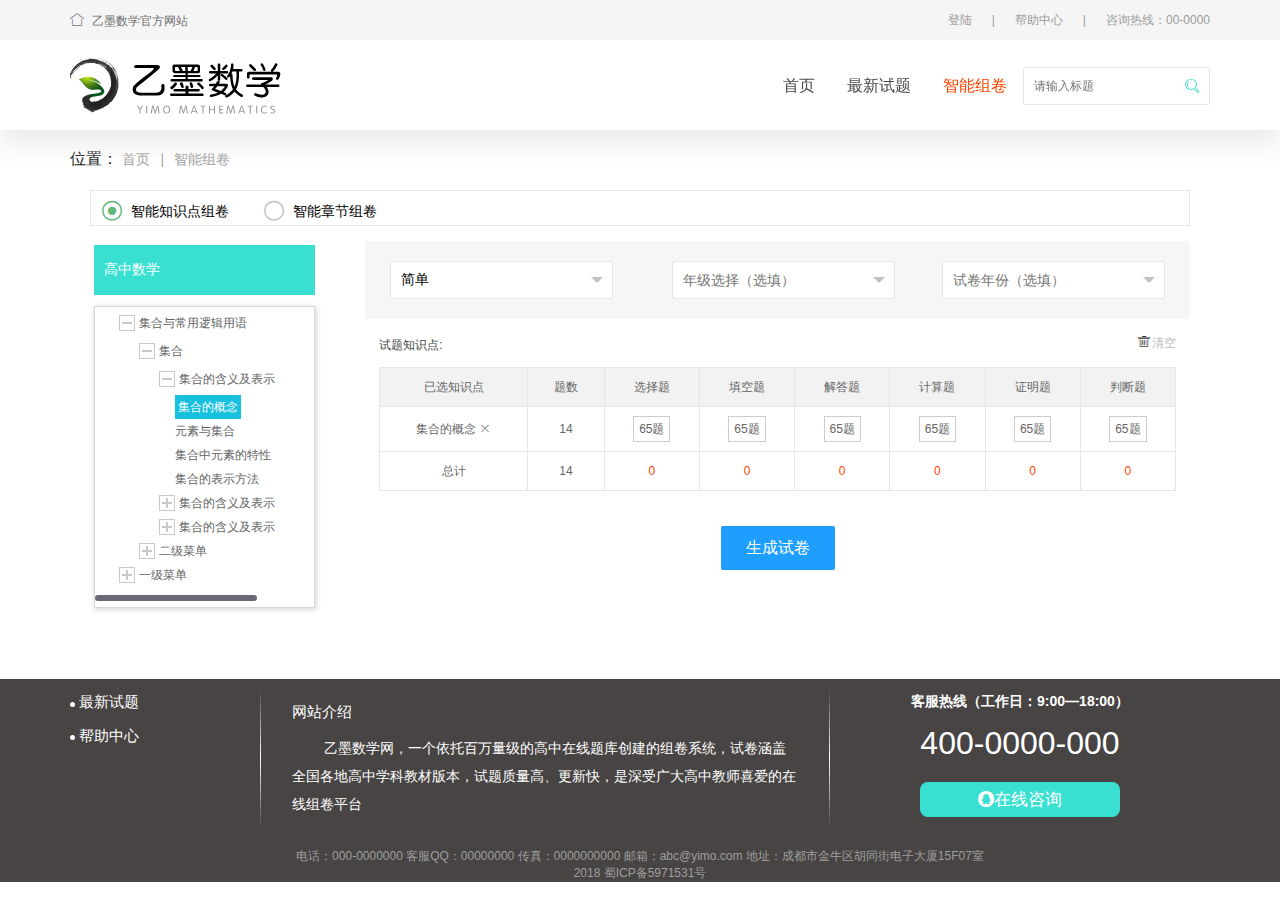
==== commit 1adce7e9: "剩余页面的响应式设计以及前面某些移动端细节的修改。2019.01.05" ====
--- a/combination.html
+++ b/combination.html
@@ -12,7 +12,7 @@
     <link rel="shortcut icon " type="images/x-icon" href="img/index/shorticon.png">
 </head>
 <body>
-    <div class="header"> 
+    <div class="header layui-hide-xs"> 
         <div class="tops">
             <div class="layui-container">
                 <div class="layui-row">
@@ -51,6 +51,30 @@
                 </div>
             </div>
         </div>
+    </div>
+    <div class="xs_header layui-show-xs-block layui-hide-sm">
+        <img src="img/index/logo.png" alt="乙墨教学" class="xs_logo">
+        <button class="layui-icon layui-icon-spread-left" id="drop"></button>
+    </div>
+    <div id="xs_option">
+        <ul>
+            <li>
+                <a href="index.html">首页</a>
+            </li>
+            <li>
+                <a href="newexam.html">最新试题</a>
+            </li>
+            <li>
+                <a href="combination.html">智能组卷</a>  
+            </li>
+            <li>
+                <a href="login.html">登录</a>
+            </li>
+        </ul>
+    </div>
+    <div class="xs_serach layui-hide-sm">
+        <input type="text" name="title" required  lay-verify="required" placeholder="请输入标题" autocomplete="off" class="layui-input">
+        <i class="layui-icon layui-icon-search ser"></i>
     </div>
     <div class="layui-container main_bd">
         <div>
@@ -208,42 +232,44 @@
                                 <a class="layui-icon layui-icon-delete"></a>清空
                             </span>         
                         </div>
-                        <table class="layui-table known_table">
-                            <thead>
-                                <tr>
-                                    <th>已选知识点</th>
-                                    <th>题数</th>
-                                    <th>选择题</th>
-                                    <th>填空题</th>
-                                    <th>解答题</th>
-                                    <th>计算题</th>
-                                    <th>证明题</th>
-                                    <th>判断题</th>
-                                </tr> 
-                            </thead>
-                            <tbody>
-                                <tr>
-                                    <td>集合的概念 <i class="layui-icon layui-icon-close" style="font-size:12px" id="deletes"></i></td>
-                                    <td>14</td>
-                                    <td><span class="tishu">65题</span></td>
-                                    <td><span class="tishu">65题</span></td>
-                                    <td><span class="tishu">65题</span></td>
-                                    <td><span class="tishu">65题</span></td>
-                                    <td><span class="tishu">65题</span></td>
-                                    <td><span class="tishu">65题</span></td>
-                                </tr>
-                                <tr>
-                                    <td>总计</td>
-                                    <td>14</td>
-                                    <td><span class="tizong">0</span></td>
-                                    <td><span class="tizong">0</span></td>
-                                    <td><span class="tizong">0</span></td>
-                                    <td><span class="tizong">0</span></td>
-                                    <td><span class="tizong">0</span></td>
-                                    <td><span class="tizong">0</span></td>
-                                </tr>
-                            </tbody>
-                        </table>
+                        <div class="table_wrap">
+                            <table class="layui-table known_table">
+                                <thead>
+                                    <tr>
+                                        <th>已选知识点</th>
+                                        <th>题数</th>
+                                        <th>选择题</th>
+                                        <th>填空题</th>
+                                        <th>解答题</th>
+                                        <th>计算题</th>
+                                        <th>证明题</th>
+                                        <th>判断题</th>
+                                    </tr> 
+                                </thead>
+                                <tbody>
+                                    <tr>
+                                        <td>集合的概念 <i class="layui-icon layui-icon-close" style="font-size:12px" id="deletes"></i></td>
+                                        <td>14</td>
+                                        <td><span class="tishu">65题</span></td>
+                                        <td><span class="tishu">65题</span></td>
+                                        <td><span class="tishu">65题</span></td>
+                                        <td><span class="tishu">65题</span></td>
+                                        <td><span class="tishu">65题</span></td>
+                                        <td><span class="tishu">65题</span></td>
+                                    </tr>
+                                    <tr>
+                                        <td>总计</td>
+                                        <td>14</td>
+                                        <td><span class="tizong">0</span></td>
+                                        <td><span class="tizong">0</span></td>
+                                        <td><span class="tizong">0</span></td>
+                                        <td><span class="tizong">0</span></td>
+                                        <td><span class="tizong">0</span></td>
+                                        <td><span class="tizong">0</span></td>
+                                    </tr>
+                                </tbody>
+                            </table>
+                        </div>
                         <div class="product">
                             <button class="layui-btn layui-btn-lg layui-btn-normal" id="product_btn">生成试卷</button>
                         </div>
@@ -252,7 +278,7 @@
             </div>
         </div>
     </div>
-    <div class="footer">
+    <div class="footer layui-hide-xs">
         <div class="layui-container">
             <div class="layui-row">
                 <ul class="foot_list layui-col-sm2">
@@ -283,9 +309,19 @@
             </div>
         </div>
     </div>
+    <div class="xs_footer layui-hide-sm">
+        <p class="text-center">
+            电话：000-0000000 客服QQ：00000000
+        </p>
+        <p class="text-center">
+            传真：0000000000 邮箱：abc@yimo.com
+        </p>
+        <p class="text-center">地址：成都市金牛区胡同街电子大厦15F07室2018 蜀ICP备5971531号</p>
+    </div>
 </body>
 </html>
 <script type="text/javascript" src="js/jquery-2.1.4.js"></script>
 <script type="text/javascript" src="js/treescroll.min.js"></script>
 <script type="text/javascript" src="layui/layui.js"></script>
-<script type="text/javascript" src="js/combination.js"></script>+<script type="text/javascript" src="js/combination.js"></script>
+<script type="text/javascript" src="js/index.js"></script>--- a/css/public.css
+++ b/css/public.css
@@ -349,7 +349,7 @@
 	height: 90px;
 	z-index: 2;
 	background-color: #fff;
-	box-shadow: 0px 15px 0px #ebebeb;
+	box-shadow: 0px 15px 26px 0px #ebebeb;
 }
 .head_nav>ul{
     margin-top: 34.5px;
@@ -389,8 +389,9 @@
 }
 .banner img{
     width: 100%;
-    height: 400px;
-}
+    height: 100%;
+}
+
 .project{
     position: relative;
 }
@@ -426,4 +427,65 @@
 }
 .nav-on{
 	color: #f40 !important;
+}
+
+.xs_header{
+	padding: 10px 15px;
+	background-color: rgba(0,0,0,.1);
+	position: relative;
+}
+.xs_logo{
+	width: 50%;
+}
+#drop{
+	border: none;
+	border-radius: 4px;
+	padding: 6px 12px;
+	background: #5FB878;
+	color: #333;
+	position: absolute;
+	right: 10px;
+	top: 50%;
+	margin-top: -15px;
+}
+#xs_option{
+	padding: 10px 15px;
+	background: #393D49;
+	display: none;
+}
+#xs_option li{
+	padding: 8px 0;
+	border-top: 1px solid #444d56;
+}
+#xs_option li a{
+	color: #fff;
+	width: 100%;
+}
+@media screen and (max-width:768px){
+	.banner{
+		margin-top: 0;
+	}
+	.xs_footer{
+		background: #474443;
+		padding: 10px 15px;
+		margin-top: 20px;
+		-moz-box-shadow: 0 -1px 1px #ececec;
+		box-shadow: 0 -1px 1px #ececec;
+		color: #999;
+		font-size: 12px;
+	}
+	.xs_serach{
+		padding: 10px 15px 0 15px;
+		position: relative;
+	}
+	.xs_serach>input{
+		padding-right: 28px;
+	}
+	.ser{
+		right: 22px;
+		margin-top: -4px;
+	}
+	.main_bd{
+		margin-top: 0;
+	}
 }--- a/css/combination.css
+++ b/css/combination.css
@@ -86,4 +86,37 @@
 .product{
     margin-top: 35px;
     text-align: center;
+}
+
+@media screen and (max-width: 768px){
+    .combina_block {
+        padding: 20px 0px;
+    }
+    .trees {
+        padding: 4px 0px 4px 4px;
+    }
+    .treebox{
+        padding: 12px 0;
+    }
+    .select_group .layui-input-inline{
+        width: 100%;
+    }
+    .select_group .mid{
+        position: relative;
+        left: 0;
+        margin: 10px 0;
+    }
+    .known{
+        padding: 10px 0;
+    }
+    .known th,.known td{
+        font-size: 12px;
+    }
+    .table_wrap{
+        min-width: 100%;
+        overflow-x: auto;
+    }
+    .table_wrap table{
+        min-width: 200%;
+    }
 }